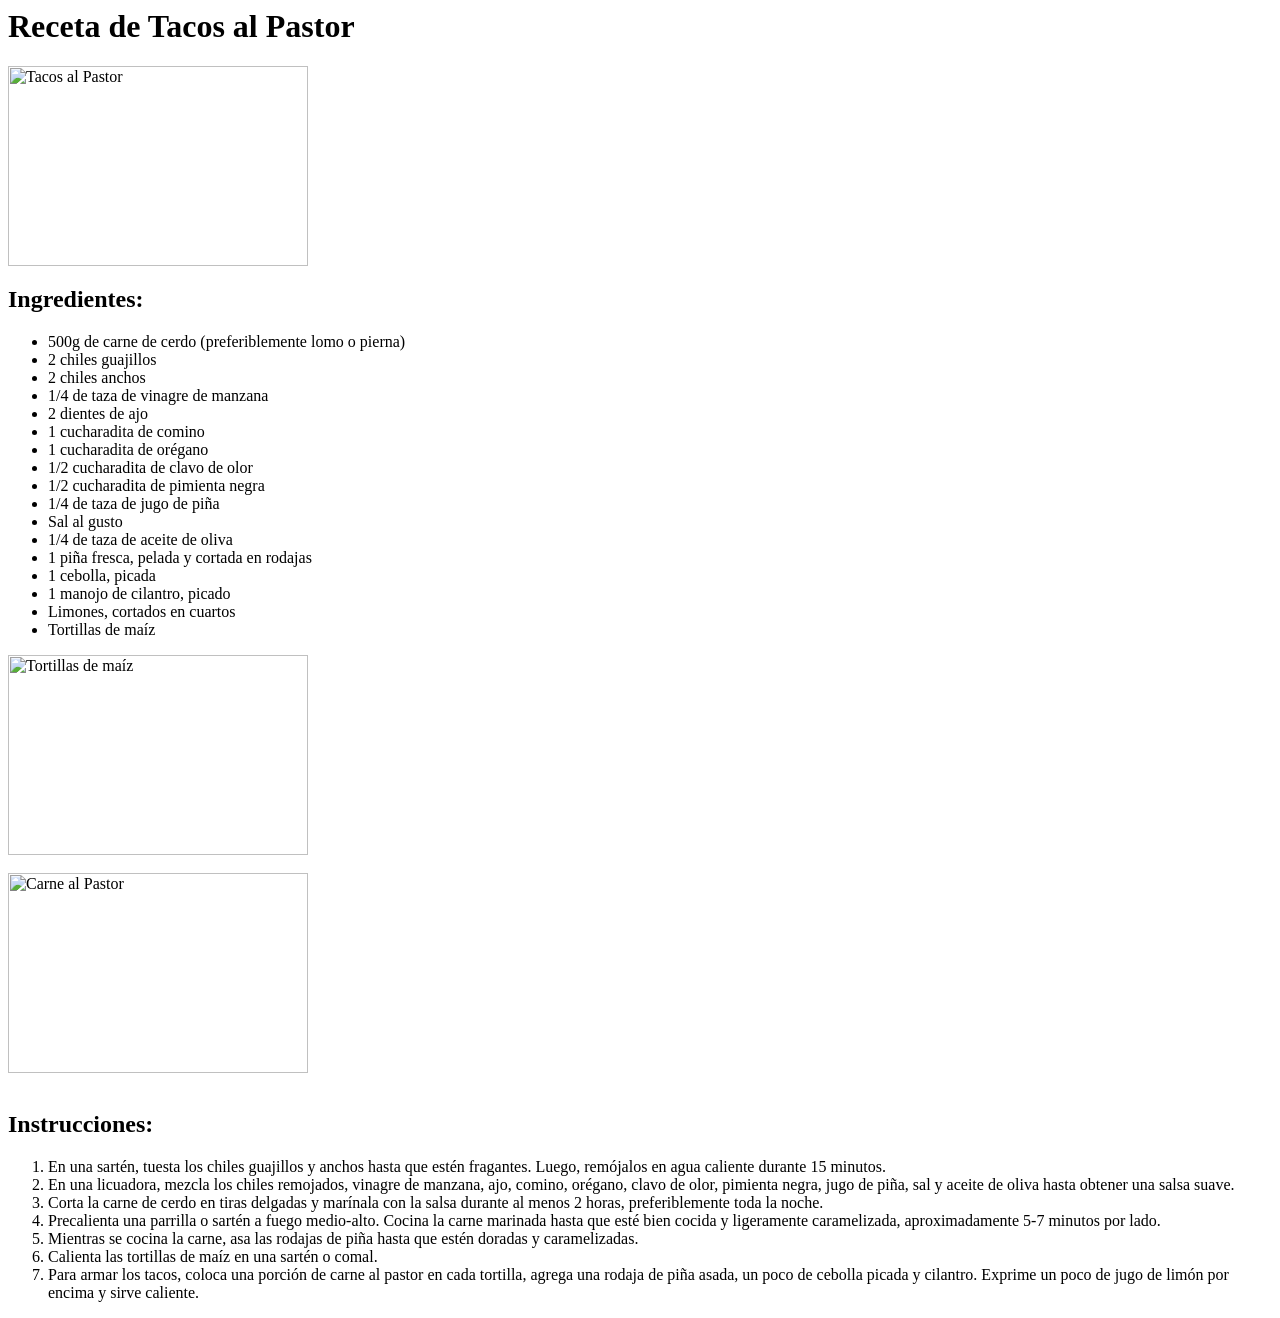
==== index.html @ e4119873 "Agrega estructura base y primera receta" ====
<head>
    <meta charset="UTF-8">
    <meta name="viewport" content="width=device-width, initial-scale=1.0">
    <title>Receta de Tacos al Pastor</title>
    <link rel="stylesheet" href="styles.css">
</head>
<body>
<h1>Receta de Tacos al Pastor</h1>
<img src="https://cdn7.kiwilimon.com/recetaimagen/13996/640x426/6330.jpg.webp " alt="Tacos al Pastor" width="300" height="200">
<br>
<h2>Ingredientes:</h2>
<ul>
    <li>500g de carne de cerdo (preferiblemente lomo o pierna)</li>
    <li>2 chiles guajillos</li>
    <li>2 chiles anchos</li>
    <li>1/4 de taza de vinagre de manzana</li>
    <li>2 dientes de ajo</li>
    <li>1 cucharadita de comino</li>
    <li>1 cucharadita de orégano</li>
    <li>1/2 cucharadita de clavo de olor</li>
    <li>1/2 cucharadita de pimienta negra</li>
    <li>1/4 de taza de jugo de piña</li>
    <li>Sal al gusto</li>
    <li>1/4 de taza de aceite de oliva</li>
    <li>1 piña fresca, pelada y cortada en rodajas</li>
    <li>1 cebolla, picada</li>
    <li>1 manojo de cilantro, picado</li>
    <li>Limones, cortados en cuartos</li>
    <li>Tortillas de maíz</li>
    </ul>
    <img src="https://tortillasnagual.com/wp-content/uploads/2024/06/Las-tortillas-de-maiz-engordan-1024x684.jpg" alt="Tortillas de maíz" width="300" height="200">
    <br>
    <br>
        <img src="https://www.lasalsapremier.mx/wp-content/uploads/2017/06/kilo-de-carne.jpg" alt="Carne al Pastor" width="300" height="200">
    <br>
    <br>
    <h2>Instrucciones:</h2>
    <ol>
        <li>En una sartén, tuesta los chiles guajillos y anchos hasta que estén fragantes. Luego, remójalos en agua caliente durante 15 minutos.</li>
        <li>En una licuadora, mezcla los chiles remojados, vinagre de manzana, ajo, comino, orégano, clavo de olor, pimienta negra, jugo de piña, sal y aceite de oliva hasta obtener una salsa suave.</li>
        <li>Corta la carne de cerdo en tiras delgadas y marínala con la salsa durante al menos 2 horas, preferiblemente toda la noche.</li>
        <li>Precalienta una parrilla o sartén a fuego medio-alto. Cocina la carne marinada hasta que esté bien cocida y ligeramente caramelizada, aproximadamente 5-7 minutos por lado.</li>
        <li>Mientras se cocina la carne, asa las rodajas de piña hasta que estén doradas y caramelizadas.</li>
        <li>Calienta las tortillas de maíz en una sartén o comal.</li>
        <li>Para armar los tacos, coloca una porción de carne al pastor en cada tortilla, agrega una rodaja de piña asada, un poco de cebolla picada y cilantro. Exprime un poco de jugo de limón por encima y sirve caliente.</li>
    </ol>
</body>
</html>
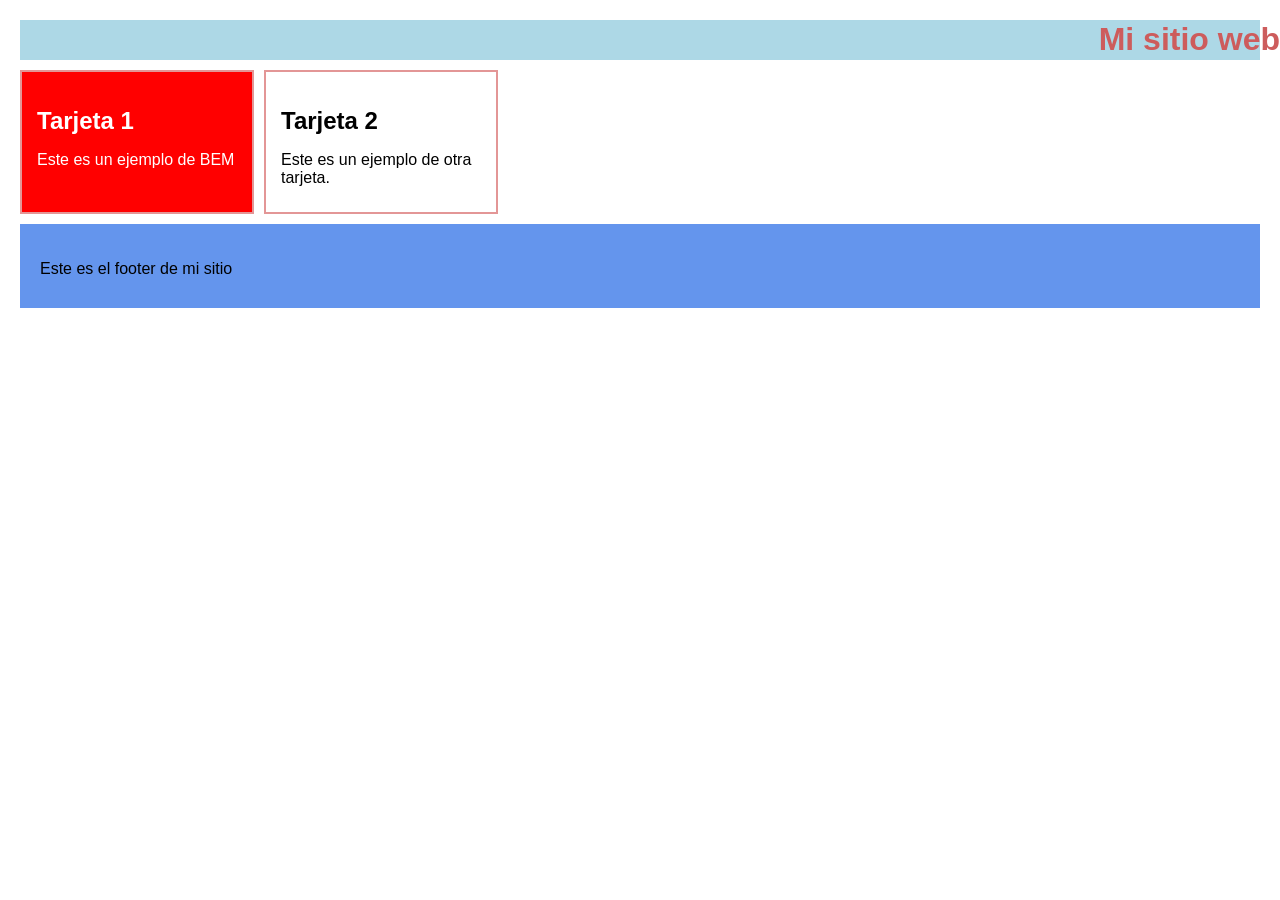
==== commit 6b8aea73: "Se agregan la receta de chilaquiles rojos y rama marcos" ====
--- a/index.html
+++ b/index.html
@@ -1,48 +1,43 @@
-<head>
-    <meta charset="UTF-8">
-    <meta name="viewport" content="width=device-width, initial-scale=1.0">
-    <title>Receta de Tacos al Pastor</title>
-    <link rel="stylesheet" href="styles.css">
-</head>
-<body>
-<h1>Receta de Tacos al Pastor</h1>
-<img src="https://cdn7.kiwilimon.com/recetaimagen/13996/640x426/6330.jpg.webp " alt="Tacos al Pastor" width="300" height="200">
-<br>
-<h2>Ingredientes:</h2>
-<ul>
-    <li>500g de carne de cerdo (preferiblemente lomo o pierna)</li>
-    <li>2 chiles guajillos</li>
-    <li>2 chiles anchos</li>
-    <li>1/4 de taza de vinagre de manzana</li>
-    <li>2 dientes de ajo</li>
-    <li>1 cucharadita de comino</li>
-    <li>1 cucharadita de orégano</li>
-    <li>1/2 cucharadita de clavo de olor</li>
-    <li>1/2 cucharadita de pimienta negra</li>
-    <li>1/4 de taza de jugo de piña</li>
-    <li>Sal al gusto</li>
-    <li>1/4 de taza de aceite de oliva</li>
-    <li>1 piña fresca, pelada y cortada en rodajas</li>
-    <li>1 cebolla, picada</li>
-    <li>1 manojo de cilantro, picado</li>
-    <li>Limones, cortados en cuartos</li>
-    <li>Tortillas de maíz</li>
-    </ul>
-    <img src="https://tortillasnagual.com/wp-content/uploads/2024/06/Las-tortillas-de-maiz-engordan-1024x684.jpg" alt="Tortillas de maíz" width="300" height="200">
-    <br>
-    <br>
-        <img src="https://www.lasalsapremier.mx/wp-content/uploads/2017/06/kilo-de-carne.jpg" alt="Carne al Pastor" width="300" height="200">
-    <br>
-    <br>
-    <h2>Instrucciones:</h2>
-    <ol>
-        <li>En una sartén, tuesta los chiles guajillos y anchos hasta que estén fragantes. Luego, remójalos en agua caliente durante 15 minutos.</li>
-        <li>En una licuadora, mezcla los chiles remojados, vinagre de manzana, ajo, comino, orégano, clavo de olor, pimienta negra, jugo de piña, sal y aceite de oliva hasta obtener una salsa suave.</li>
-        <li>Corta la carne de cerdo en tiras delgadas y marínala con la salsa durante al menos 2 horas, preferiblemente toda la noche.</li>
-        <li>Precalienta una parrilla o sartén a fuego medio-alto. Cocina la carne marinada hasta que esté bien cocida y ligeramente caramelizada, aproximadamente 5-7 minutos por lado.</li>
-        <li>Mientras se cocina la carne, asa las rodajas de piña hasta que estén doradas y caramelizadas.</li>
-        <li>Calienta las tortillas de maíz en una sartén o comal.</li>
-        <li>Para armar los tacos, coloca una porción de carne al pastor en cada tortilla, agrega una rodaja de piña asada, un poco de cebolla picada y cilantro. Exprime un poco de jugo de limón por encima y sirve caliente.</li>
-    </ol>
-</body>
+<!DOCTYPE html>
+<html lang="en">
+
+<head>
+    <meta charset="UTF-8">
+    <meta name="viewport" content="width=device-width, initial-scale=1.0">
+    <title>Practica de CSS</title>
+    <link rel="stylesheet" href="styles.css">
+</head>
+
+<body>
+
+    <!--* Contendor principal (BEM:Block)-->
+    <div class="container">
+        <header> <!--? Bloque-->
+            <h1 class="header_title">Mi sitio web</h1> <!--* Elemento del bloque-->
+        </header>
+
+        <!--* Seccion principal -->
+        <main class="main">
+
+            <!--* Trajeta BEM block -->
+            <section class="card card--highlight"> <!--? Modificador -->
+                <h2 class="card_title">Tarjeta 1</h2>
+                <p class="card_text">Este es un ejemplo de BEM</p>
+            </section>
+
+            <!--* Trajeta 2 -->
+            <section class="card"> <!--? Modificador -->
+                <h2 class="card_title">Tarjeta 2</h2>
+                <p class="card_text">Este es un ejemplo de otra tarjeta.</p>
+            </section>
+
+        </main>
+        <footer class="footer">
+            <p>Este es el footer de mi sitio</p>
+
+        </footer>
+
+    </div>
+</body>
+
 </html>
--- a/styles.css
+++ b/styles.css
@@ -0,0 +1,94 @@
+/*!: Selectores */
+body {
+    margin: 0;
+    /*? Elimina el espacio por defecto*/
+    font-family: Arial, Helvetica, sans-serif;
+}
+
+/** Selector de Clase*/
+.container {
+    padding: 20px;
+    /** Espacio interno*/
+}
+
+/*! Selector por ID (ejemplo, no usado en el HTML) */
+#ejemplo {
+    color: blueviolet;
+}
+
+/** Selector descendente*/
+.header_title {
+    color: indianred;
+}
+
+/*? Aplica para el h1 dentro de header*/
+
+/** Selector multiple*/
+h2,
+p {
+    margin-bottom: 10px;
+}
+
+/*todo: Modelo de Caja*/
+.card {
+    border: solid 2px rgb(227, 150, 150);
+    /*? Borde */
+    padding: 15px;
+    /*? Espacio interno*/
+    margin: 10px 0;
+    /*? Espacio externo */
+    width: 200px;
+    /*? ancho */
+}
+
+/*todo: BEM */
+/*? Bloque: card*/
+/*? Elemento: card_title*/
+/*? Modificador : card--highlight*/
+
+.card_title {
+    front-size: 18px
+}
+
+.card--highlight {
+    background-color: red;
+    color: white;
+}
+
+/*todo: Propiedades */
+/*? Position*/
+.header {
+    position: relative;
+    /*? Posicion relativa*/
+}
+
+.header_title {
+    position: absolute;
+    /*? Posicion absoluta*/
+    top: 0;
+    right: 0;
+}
+
+/*todo: Display */
+.main {
+    display: flex;
+    /*? Coloca los elementos en fila*/
+    gap: 10px;
+    /*? Espacio entre elementos*/
+}
+
+/*todo: GRID */
+.footer {
+    display: grid;
+    /*? Activa el grid*/
+    grid-template-columns: 1fr 1fr;
+    /*? 2 Columnas iguales*/
+    background-color: cornflowerblue;
+    padding: 20px;
+}
+
+/** Extra*/
+header {
+    background-color: lightblue;
+    padding: 20px;
+}
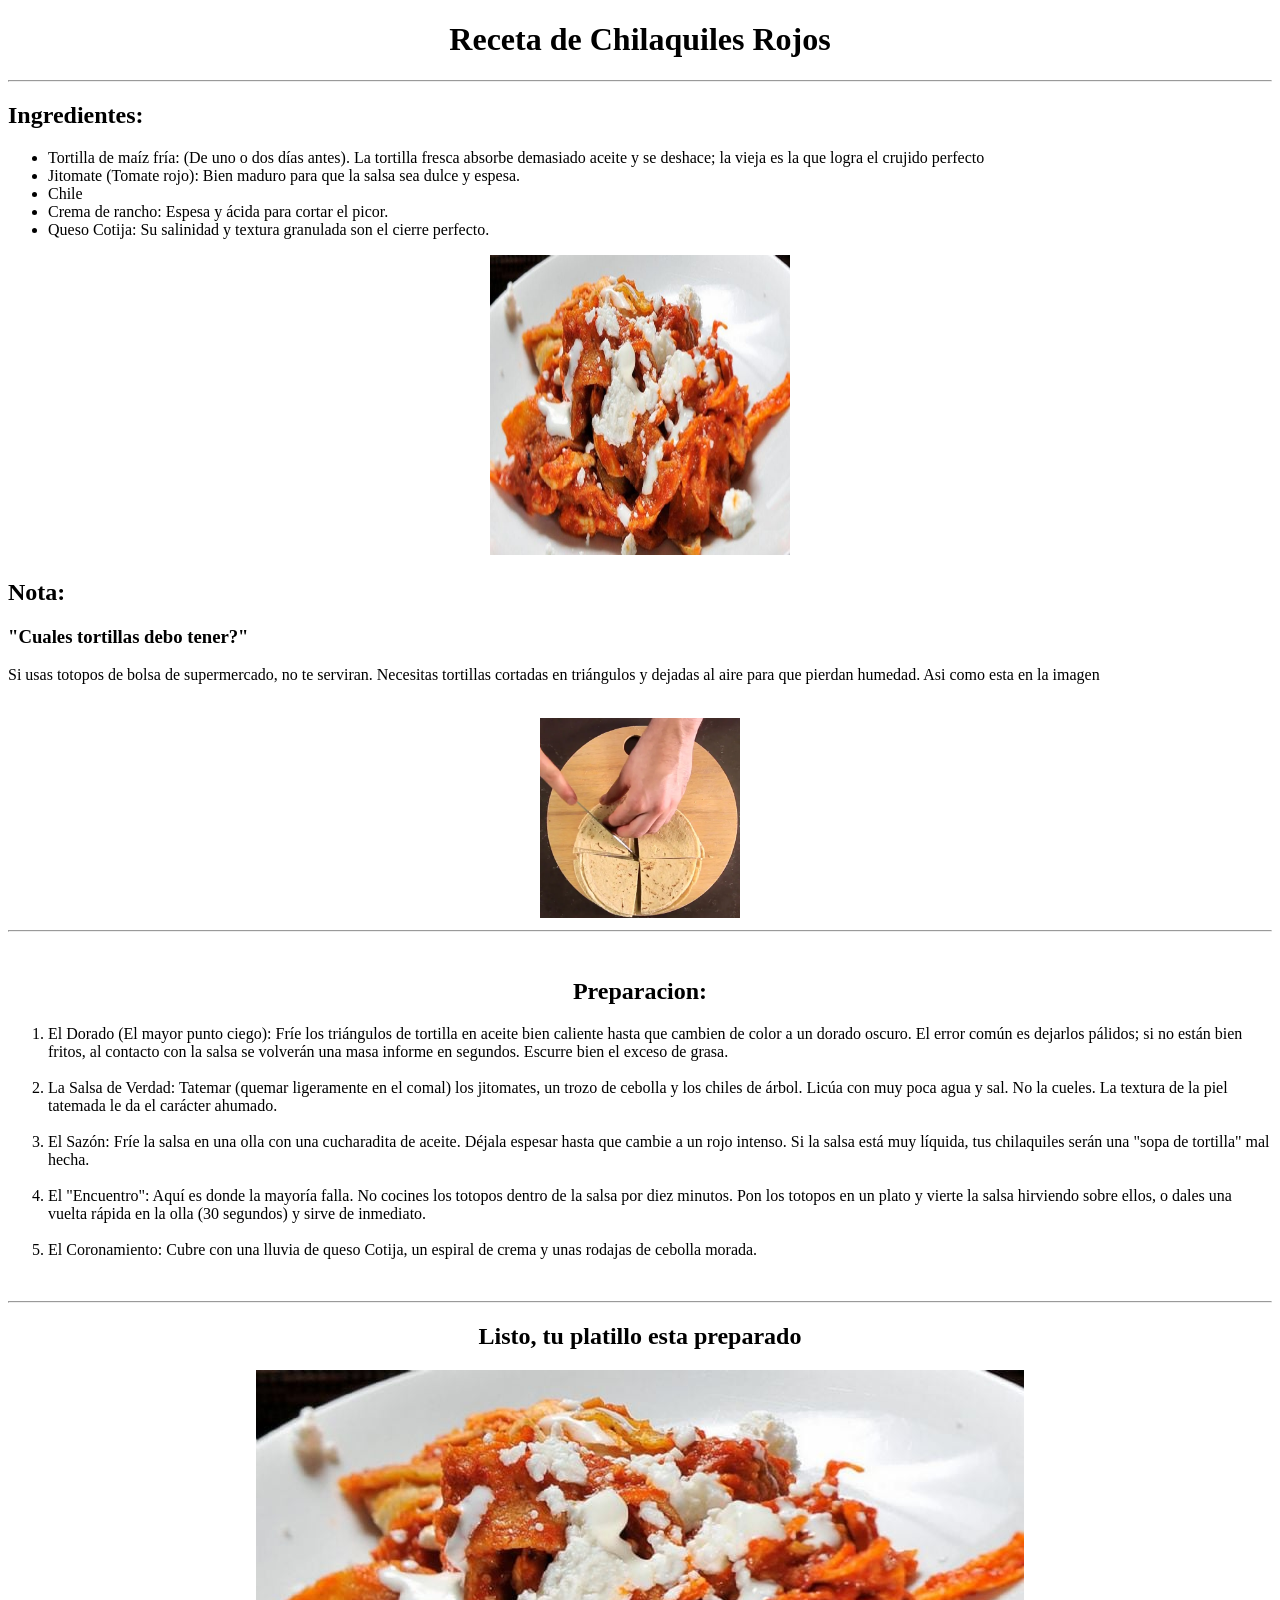
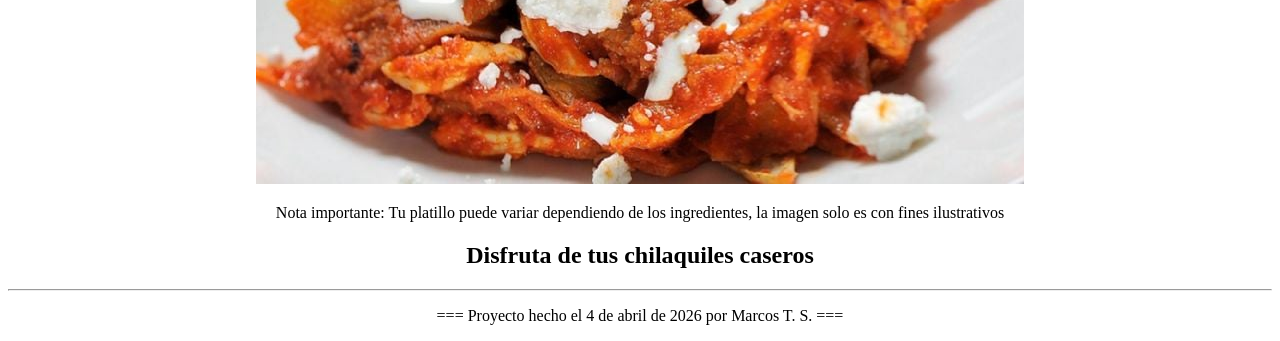
==== commit 87fc356a: "Se agrega receta completa con css e imagenes y rama MARCOS" ====
--- a/index.html
+++ b/index.html
@@ -1,43 +1,114 @@
-<!DOCTYPE html>
-<html lang="en">
-
-<head>
-    <meta charset="UTF-8">
-    <meta name="viewport" content="width=device-width, initial-scale=1.0">
-    <title>Practica de CSS</title>
-    <link rel="stylesheet" href="styles.css">
-</head>
-
-<body>
-
-    <!--* Contendor principal (BEM:Block)-->
-    <div class="container">
-        <header> <!--? Bloque-->
-            <h1 class="header_title">Mi sitio web</h1> <!--* Elemento del bloque-->
-        </header>
-
-        <!--* Seccion principal -->
-        <main class="main">
-
-            <!--* Trajeta BEM block -->
-            <section class="card card--highlight"> <!--? Modificador -->
-                <h2 class="card_title">Tarjeta 1</h2>
-                <p class="card_text">Este es un ejemplo de BEM</p>
-            </section>
-
-            <!--* Trajeta 2 -->
-            <section class="card"> <!--? Modificador -->
-                <h2 class="card_title">Tarjeta 2</h2>
-                <p class="card_text">Este es un ejemplo de otra tarjeta.</p>
-            </section>
-
-        </main>
-        <footer class="footer">
-            <p>Este es el footer de mi sitio</p>
-
-        </footer>
-
-    </div>
-</body>
-
+<!DOCTYPE html>
+<html lang="en">
+
+<head>
+    <meta charset="UTF-8">
+    <meta name="viewport" content="width=device-width, initial-scale=1.0">
+    <title>Receta Chilaquiles</title>
+    <link rel="stylesheet" href="styles.css">
+</head>
+
+<body>
+    <div>
+        <center>
+            <h1>Receta de Chilaquiles Rojos</h1>
+        </center>
+    </div>
+    <hr>
+    <!--*Ingredientes-->
+    <h2>Ingredientes: </h2>
+    <ul>
+        <li>Tortilla de maíz fría: (De uno o dos días antes). La tortilla fresca absorbe demasiado aceite y se deshace;
+            la
+            vieja es la que logra el crujido perfecto </li>
+        <li>Jitomate (Tomate rojo): Bien maduro para que la salsa sea dulce y espesa.</li>
+        <li>Chile</li>
+        <li>Crema de rancho: Espesa y ácida para cortar el picor.</li>
+        <li>Queso Cotija: Su salinidad y textura granulada son el cierre perfecto.</li>
+    </ul>
+    <div>
+        <center>
+            <img src="chilaquiles_rojos.jpeg" alt="Chilaquiles Rojos" width="300" height="300">
+            <br>
+        </center>
+    </div>
+
+    <h2>Nota:</h2>
+    <h3>"Cuales tortillas debo tener?"</h3>
+    <p>Si usas totopos de bolsa de supermercado, no te serviran. Necesitas tortillas cortadas en triángulos y dejadas al
+        aire
+        para que pierdan humedad. Asi como esta en la imagen</p>
+    <br>
+    <dev>
+        <center>
+
+            <img src="tortilla_cortada.webp" alt="Tortilla" width="200" height="200">
+            <hr>
+            <br>
+        </center>
+    </dev>
+    <!--*Preparacion-->
+    <div>
+        <center>
+            <h2>Preparacion:</h2>
+        </center>
+    </div>
+    <ol>
+        <li>El Dorado (El mayor punto ciego):
+            Fríe los triángulos de tortilla en aceite bien caliente hasta que cambien de color a un dorado oscuro. El
+            error
+            común es dejarlos pálidos; si no están bien fritos, al contacto con la salsa se volverán una masa informe en
+            segundos. Escurre bien el exceso de grasa.
+        </li>
+        <br>
+        <li>
+            La Salsa de Verdad:
+            Tatemar (quemar ligeramente en el comal) los jitomates, un trozo de cebolla y los chiles de árbol. Licúa con
+            muy
+            poca agua y sal. No la cueles. La textura de la piel tatemada le da el carácter ahumado.
+        </li>
+        <br>
+        <li>
+            El Sazón:
+            Fríe la salsa en una olla con una cucharadita de aceite. Déjala espesar hasta que cambie a un rojo intenso.
+            Si
+            la salsa está muy líquida, tus chilaquiles serán una "sopa de tortilla" mal hecha.
+        </li>
+        <br>
+        <li>
+            El "Encuentro":
+            Aquí es donde la mayoría falla. No cocines los totopos dentro de la salsa por diez minutos. Pon los totopos
+            en
+            un plato y vierte la salsa hirviendo sobre ellos, o dales una vuelta rápida en la olla (30 segundos) y sirve
+            de
+            inmediato.
+        </li>
+        <br>
+        <li>
+            El Coronamiento:
+            Cubre con una lluvia de queso Cotija, un espiral de crema y unas rodajas de cebolla morada.
+        </li>
+    </ol>
+
+    <br>
+    <!--*Platillo preparado-->
+    <hr>
+    <div>
+        <center>
+            <h2>Listo, tu platillo esta preparado</h2>
+            <img src="chilaquiles_rojos.jpeg" alt="chilaquiles">
+            <p>Nota importante: Tu platillo puede variar dependiendo de los ingredientes, la imagen solo es con fines
+                ilustrativos</p>
+            <h2>Disfruta de tus chilaquiles caseros</h2>
+        </center>
+    </div>
+    <hr>
+    <div>
+        <center>
+            <p>=== Proyecto hecho el 4 de abril de 2026 por Marcos T. S. ===</p>
+        </center>
+    </div>
+
+</body>
+
 </html>
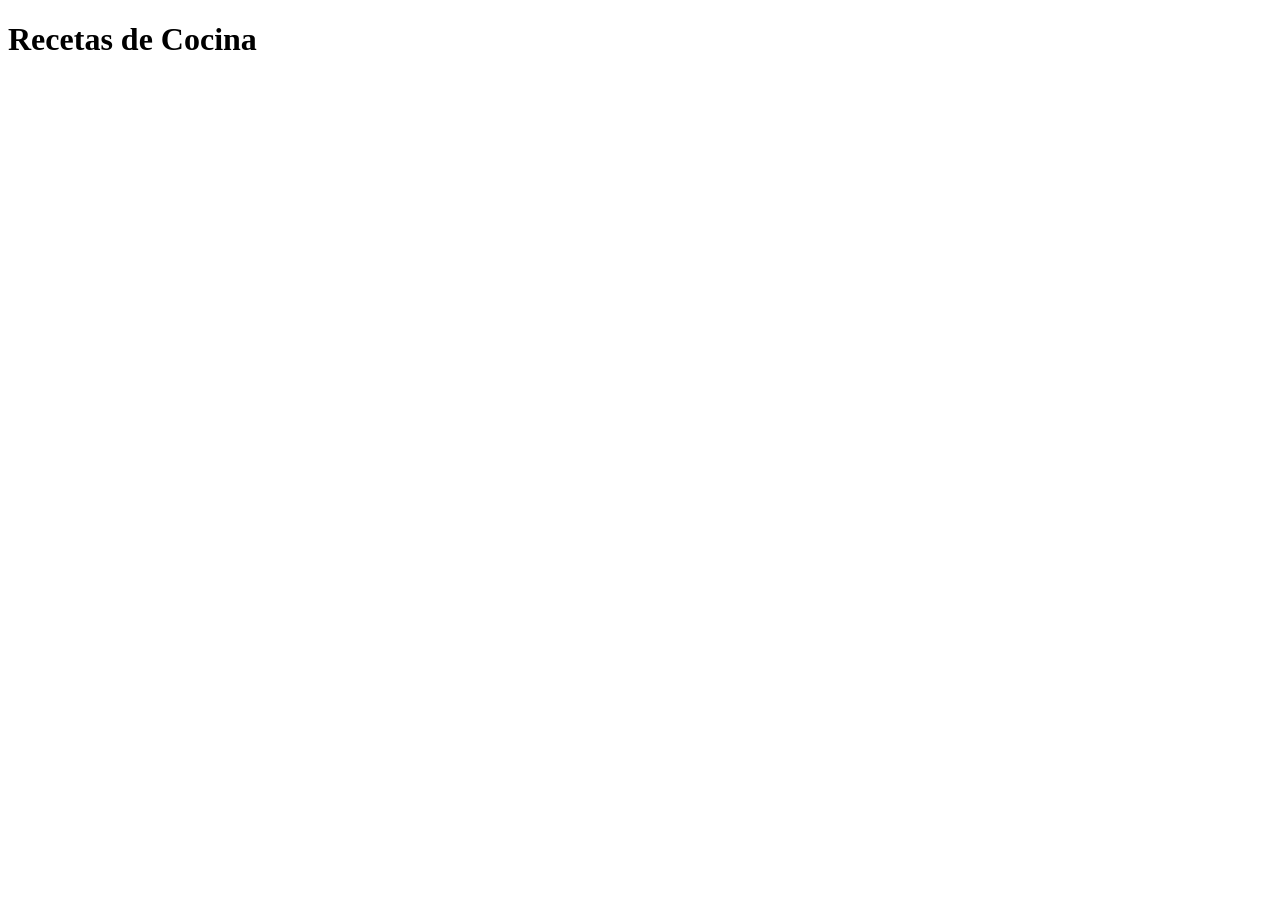
==== commit 3e7514a1: "Reorganiza index y receta a sus carpetas correctas" ====
--- a/index.html
+++ b/index.html
@@ -1,114 +1,12 @@
 <!DOCTYPE html>
-<html lang="en">
-
+<html lang="es">
 <head>
     <meta charset="UTF-8">
     <meta name="viewport" content="width=device-width, initial-scale=1.0">
-    <title>Receta Chilaquiles</title>
+    <title>Recetas de Cocina</title>
     <link rel="stylesheet" href="styles.css">
 </head>
-
 <body>
-    <div>
-        <center>
-            <h1>Receta de Chilaquiles Rojos</h1>
-        </center>
-    </div>
-    <hr>
-    <!--*Ingredientes-->
-    <h2>Ingredientes: </h2>
-    <ul>
-        <li>Tortilla de maíz fría: (De uno o dos días antes). La tortilla fresca absorbe demasiado aceite y se deshace;
-            la
-            vieja es la que logra el crujido perfecto </li>
-        <li>Jitomate (Tomate rojo): Bien maduro para que la salsa sea dulce y espesa.</li>
-        <li>Chile</li>
-        <li>Crema de rancho: Espesa y ácida para cortar el picor.</li>
-        <li>Queso Cotija: Su salinidad y textura granulada son el cierre perfecto.</li>
-    </ul>
-    <div>
-        <center>
-            <img src="chilaquiles_rojos.jpeg" alt="Chilaquiles Rojos" width="300" height="300">
-            <br>
-        </center>
-    </div>
-
-    <h2>Nota:</h2>
-    <h3>"Cuales tortillas debo tener?"</h3>
-    <p>Si usas totopos de bolsa de supermercado, no te serviran. Necesitas tortillas cortadas en triángulos y dejadas al
-        aire
-        para que pierdan humedad. Asi como esta en la imagen</p>
-    <br>
-    <dev>
-        <center>
-
-            <img src="tortilla_cortada.webp" alt="Tortilla" width="200" height="200">
-            <hr>
-            <br>
-        </center>
-    </dev>
-    <!--*Preparacion-->
-    <div>
-        <center>
-            <h2>Preparacion:</h2>
-        </center>
-    </div>
-    <ol>
-        <li>El Dorado (El mayor punto ciego):
-            Fríe los triángulos de tortilla en aceite bien caliente hasta que cambien de color a un dorado oscuro. El
-            error
-            común es dejarlos pálidos; si no están bien fritos, al contacto con la salsa se volverán una masa informe en
-            segundos. Escurre bien el exceso de grasa.
-        </li>
-        <br>
-        <li>
-            La Salsa de Verdad:
-            Tatemar (quemar ligeramente en el comal) los jitomates, un trozo de cebolla y los chiles de árbol. Licúa con
-            muy
-            poca agua y sal. No la cueles. La textura de la piel tatemada le da el carácter ahumado.
-        </li>
-        <br>
-        <li>
-            El Sazón:
-            Fríe la salsa en una olla con una cucharadita de aceite. Déjala espesar hasta que cambie a un rojo intenso.
-            Si
-            la salsa está muy líquida, tus chilaquiles serán una "sopa de tortilla" mal hecha.
-        </li>
-        <br>
-        <li>
-            El "Encuentro":
-            Aquí es donde la mayoría falla. No cocines los totopos dentro de la salsa por diez minutos. Pon los totopos
-            en
-            un plato y vierte la salsa hirviendo sobre ellos, o dales una vuelta rápida en la olla (30 segundos) y sirve
-            de
-            inmediato.
-        </li>
-        <br>
-        <li>
-            El Coronamiento:
-            Cubre con una lluvia de queso Cotija, un espiral de crema y unas rodajas de cebolla morada.
-        </li>
-    </ol>
-
-    <br>
-    <!--*Platillo preparado-->
-    <hr>
-    <div>
-        <center>
-            <h2>Listo, tu platillo esta preparado</h2>
-            <img src="chilaquiles_rojos.jpeg" alt="chilaquiles">
-            <p>Nota importante: Tu platillo puede variar dependiendo de los ingredientes, la imagen solo es con fines
-                ilustrativos</p>
-            <h2>Disfruta de tus chilaquiles caseros</h2>
-        </center>
-    </div>
-    <hr>
-    <div>
-        <center>
-            <p>=== Proyecto hecho el 4 de abril de 2026 por Marcos T. S. ===</p>
-        </center>
-    </div>
-
-</body>
-
+<h1>Recetas de Cocina</h1>
+<ul>
 </html>
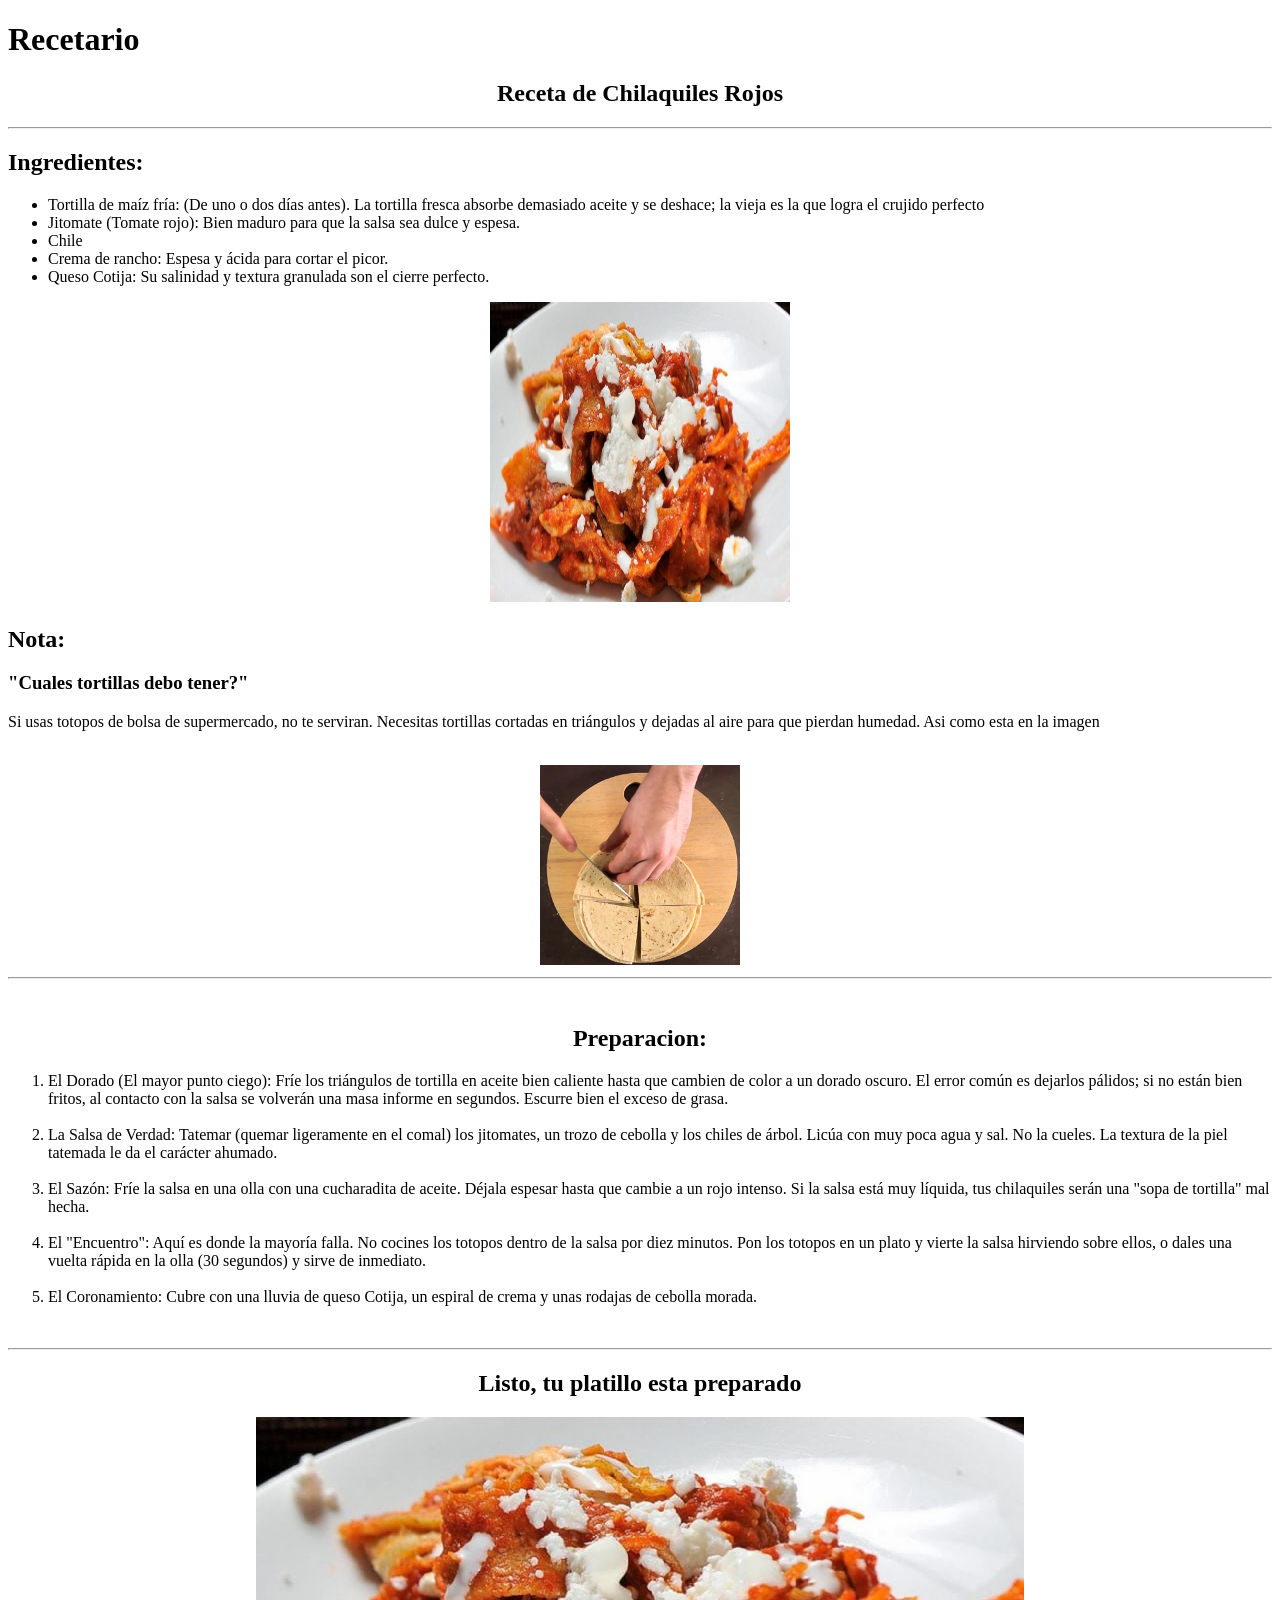
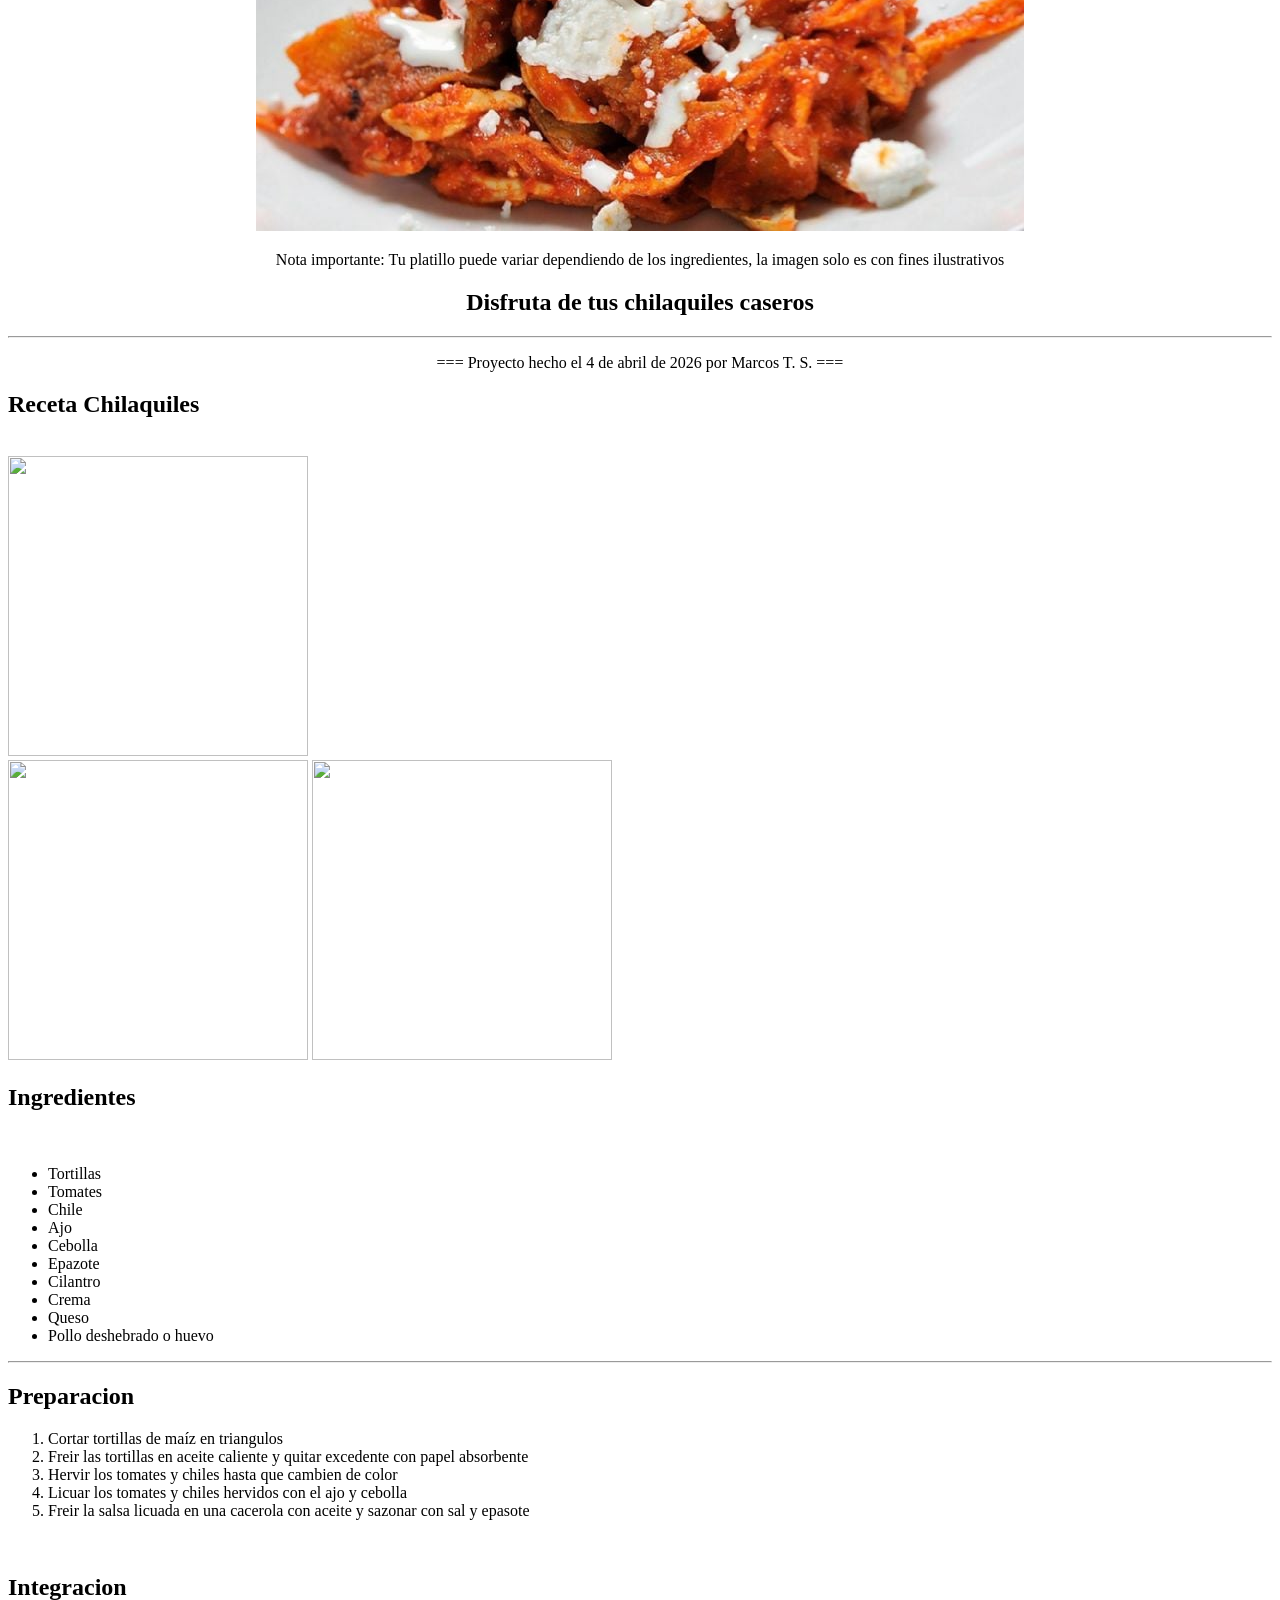
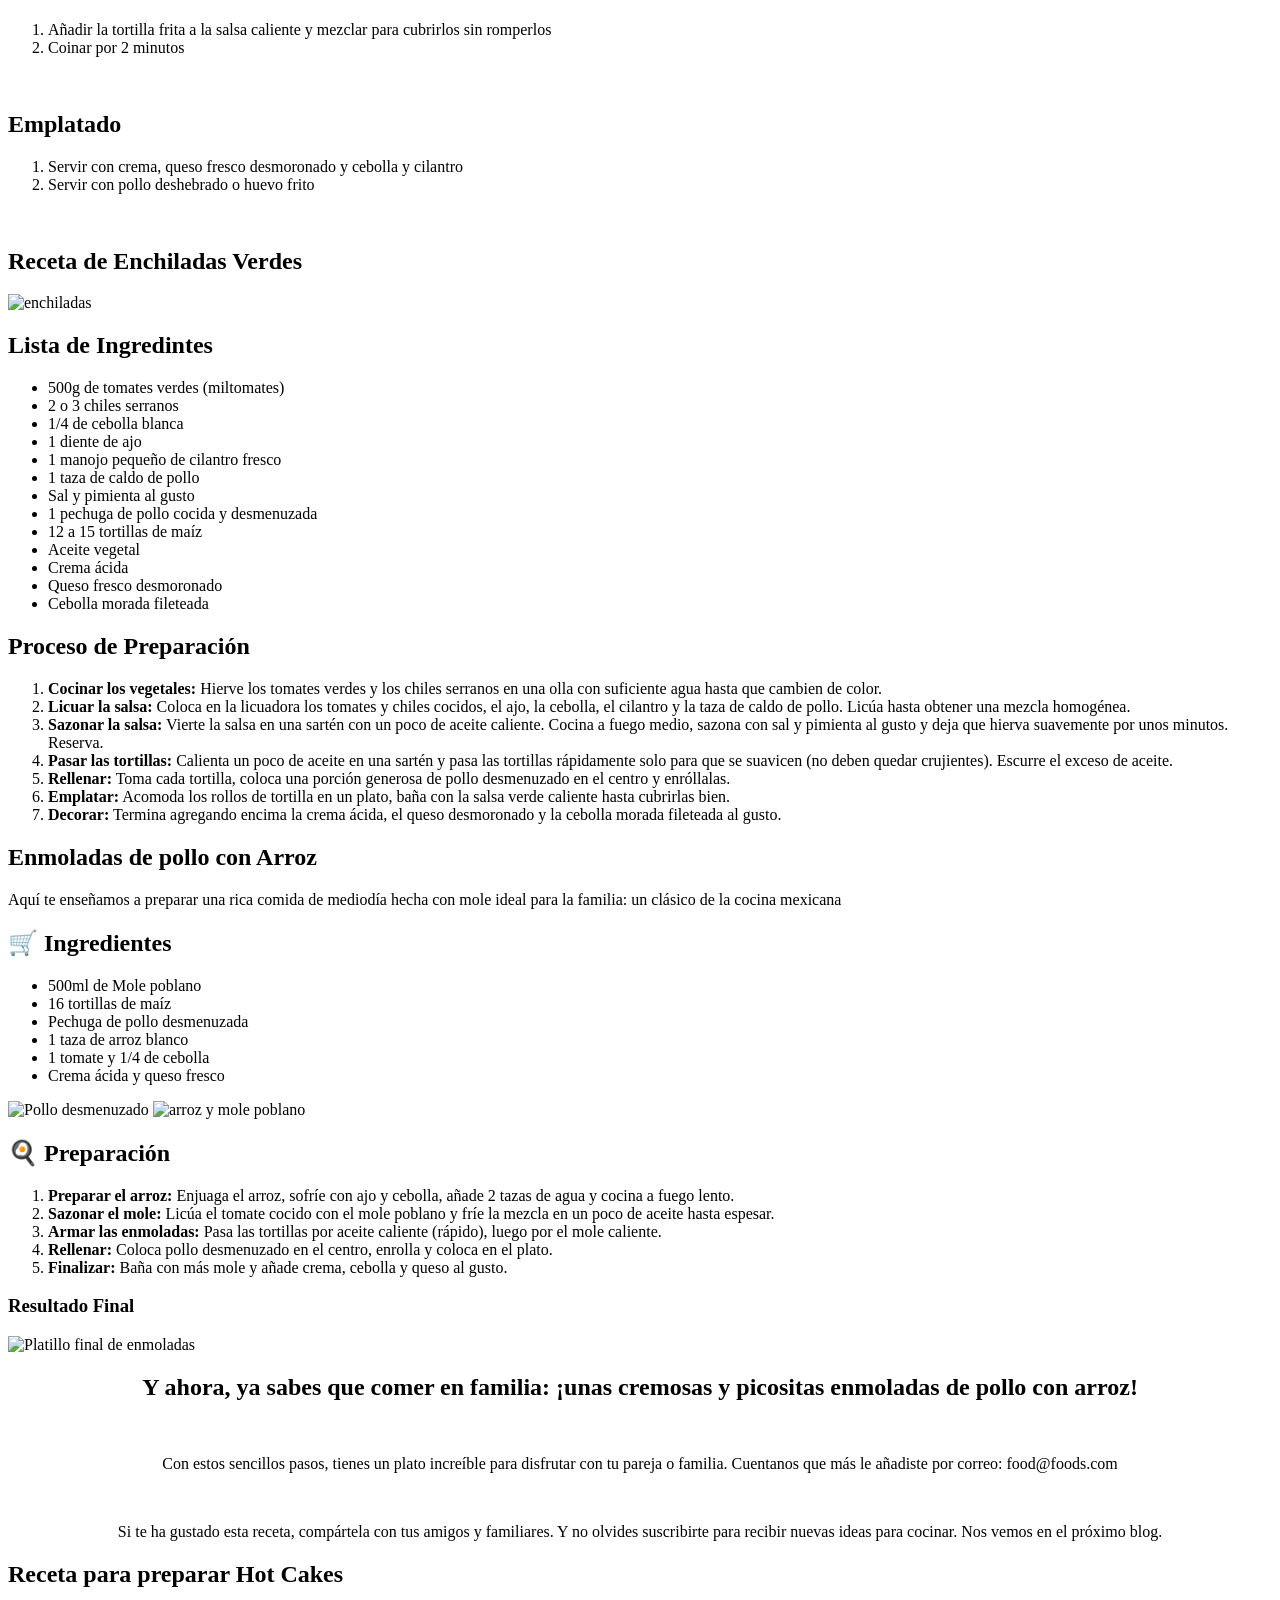
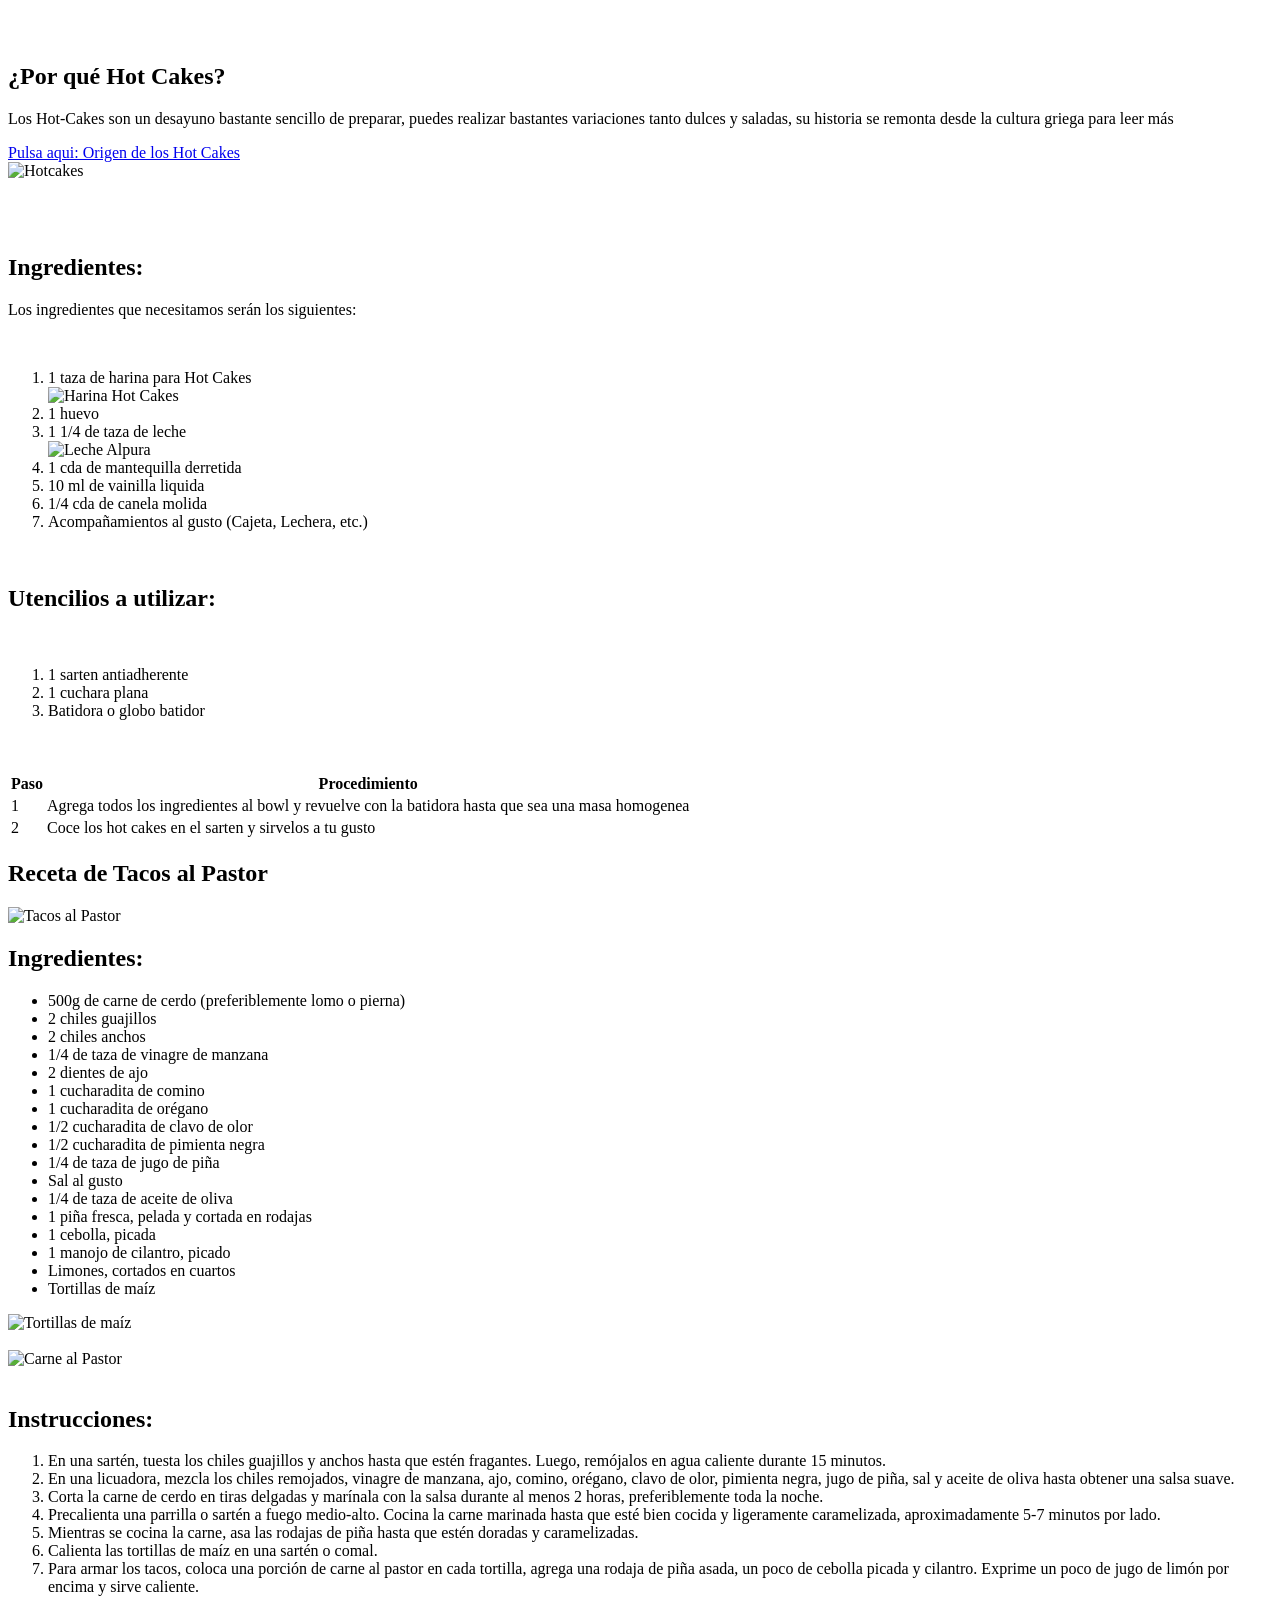
==== commit 3bb38489: "Agrega todas las recetas al proyecto" ====
--- a/index.html
+++ b/index.html
@@ -7,6 +7,351 @@
     <link rel="stylesheet" href="styles.css">
 </head>
 <body>
-<h1>Recetas de Cocina</h1>
+    <h1>Recetario</h1>
+    <div>
+        <center>
+            <h2>Receta de Chilaquiles Rojos</h2>
+        </center>
+    </div>
+    <hr>
+    <!--*Ingredientes-->
+    <h2>Ingredientes: </h2>
+    <ul>
+        <li>Tortilla de maíz fría: (De uno o dos días antes). La tortilla fresca absorbe demasiado aceite y se deshace;
+            la
+            vieja es la que logra el crujido perfecto </li>
+        <li>Jitomate (Tomate rojo): Bien maduro para que la salsa sea dulce y espesa.</li>
+        <li>Chile</li>
+        <li>Crema de rancho: Espesa y ácida para cortar el picor.</li>
+        <li>Queso Cotija: Su salinidad y textura granulada son el cierre perfecto.</li>
+    </ul>
+    <div>
+        <center>
+            <img src="chilaquiles_rojos.jpeg" alt="Chilaquiles Rojos" width="300" height="300">
+            <br>
+        </center>
+    </div>
+
+    <h2>Nota:</h2>
+    <h3>"Cuales tortillas debo tener?"</h3>
+    <p>Si usas totopos de bolsa de supermercado, no te serviran. Necesitas tortillas cortadas en triángulos y dejadas al
+        aire
+        para que pierdan humedad. Asi como esta en la imagen</p>
+    <br>
+    <dev>
+        <center>
+
+            <img src="tortilla_cortada.webp" alt="Tortilla" width="200" height="200">
+            <hr>
+            <br>
+        </center>
+    </dev>
+    <!--*Preparacion-->
+    <div>
+        <center>
+            <h2>Preparacion:</h2>
+        </center>
+    </div>
+    <ol>
+        <li>El Dorado (El mayor punto ciego):
+            Fríe los triángulos de tortilla en aceite bien caliente hasta que cambien de color a un dorado oscuro. El
+            error
+            común es dejarlos pálidos; si no están bien fritos, al contacto con la salsa se volverán una masa informe en
+            segundos. Escurre bien el exceso de grasa.
+        </li>
+        <br>
+        <li>
+            La Salsa de Verdad:
+            Tatemar (quemar ligeramente en el comal) los jitomates, un trozo de cebolla y los chiles de árbol. Licúa con
+            muy
+            poca agua y sal. No la cueles. La textura de la piel tatemada le da el carácter ahumado.
+        </li>
+        <br>
+        <li>
+            El Sazón:
+            Fríe la salsa en una olla con una cucharadita de aceite. Déjala espesar hasta que cambie a un rojo intenso.
+            Si
+            la salsa está muy líquida, tus chilaquiles serán una "sopa de tortilla" mal hecha.
+        </li>
+        <br>
+        <li>
+            El "Encuentro":
+            Aquí es donde la mayoría falla. No cocines los totopos dentro de la salsa por diez minutos. Pon los totopos
+            en
+            un plato y vierte la salsa hirviendo sobre ellos, o dales una vuelta rápida en la olla (30 segundos) y sirve
+            de
+            inmediato.
+        </li>
+        <br>
+        <li>
+            El Coronamiento:
+            Cubre con una lluvia de queso Cotija, un espiral de crema y unas rodajas de cebolla morada.
+        </li>
+    </ol>
+
+    <br>
+    <!--*Platillo preparado-->
+    <hr>
+    <div>
+        <center>
+            <h2>Listo, tu platillo esta preparado</h2>
+            <img src="chilaquiles_rojos.jpeg" alt="chilaquiles">
+            <p>Nota importante: Tu platillo puede variar dependiendo de los ingredientes, la imagen solo es con fines
+                ilustrativos</p>
+            <h2>Disfruta de tus chilaquiles caseros</h2>
+        </center>
+    </div>
+    <hr>
+    <div>
+        <center>
+            <p>=== Proyecto hecho el 4 de abril de 2026 por Marcos T. S. ===</p>
+        </center>
+    </div>
+
+    <h2 class="header_title">Receta Chilaquiles</h2>    
+    <br>
+    <img src="https://www.cocinavital.mx/wp-content/uploads/2017/09/chilaquilesOK.jpg" alt="" width="300" height="300" class="centrada">
+      </header>
+    <br>
+    <main>
+        <img src="https://encrypted-tbn0.gstatic.com/images?q=tbn:ANd9GcTaBjZbi91dl2RSeVtv8R8VCNU1OWjAq2Rb2Q&s" alt="" width="300" height="300" class="right"> 
+    <img src="https://www.65ymas.com/uploads/s1/21/73/80/cebolla-y-ajo.jpeg" alt="" width="300" height="300" class="right">
+        <h2 class="card_title">Ingredientes</h2>
+    <br>
+    <ul>
+        <li>Tortillas</li>
+        <li>Tomates</li>
+        <li>Chile</li>
+        <li>Ajo</li>
+        <li>Cebolla</li>
+        <li>Epazote</li>
+        <li>Cilantro</li>
+        <li>Crema</li>
+        <li>Queso</li>
+        <li>Pollo deshebrado o huevo</li>
+    </ul>
+    
+    <hr>
+    <h2 class="card_title">Preparacion</h2>
+    <ol>
+        <li>Cortar tortillas de maíz en triangulos</li>
+        <li>Freir las tortillas en aceite caliente y quitar excedente con papel absorbente</li>
+        <li>Hervir los tomates y chiles hasta que cambien de color</li>
+        <li>Licuar los tomates y chiles hervidos con el ajo y cebolla</li>
+        <li>Freir la salsa licuada en una cacerola con aceite y sazonar con sal y epasote</li>
+    </ol>
+    <br>
+    <h2 class="card_title">Integracion</h2>
+    <ol>
+        <li>Añadir la tortilla frita a la salsa caliente y mezclar para cubrirlos sin romperlos</li>
+        <li>Coinar por 2 minutos</li>
+    </ol>
+    <br>
+    <h2 class="card_title">Emplatado</h2>
+    <ol>
+        <li>Servir con crema, queso fresco desmoronado y cebolla y cilantro</li>
+        <li>Servir con pollo deshebrado o huevo frito</li>
+    </ol>
+    <br>
+
+    </main>
+    
+    </div>
+
+    <header class="header">
+        <h2 class="header_title">Receta de Enchiladas Verdes</h2>
+    </header>
+    <div class="contenedor_img">
+        <img class="img" src="https://blog.amigofoods.com/wp-content/uploads/2020/12/enchiladas-verdes-1024x683.jpg" alt="enchiladas">
+    </div>
+    <div class="card">
+        <h2 class="card_title">Lista de Ingredintes</h2>
+        <ul>
+            <li>500g de tomates verdes (miltomates)</li>
+            <li>2 o 3 chiles serranos</li>
+            <li>1/4 de cebolla blanca</li>
+            <li>1 diente de ajo</li>
+            <li>1 manojo pequeño de cilantro fresco</li>
+            <li>1 taza de caldo de pollo</li>
+            <li>Sal y pimienta al gusto</li>
+            <li>1 pechuga de pollo cocida y desmenuzada</li>
+            <li>12 a 15 tortillas de maíz</li>
+            <li>Aceite vegetal</li>
+            <li>Crema ácida</li>
+            <li>Queso fresco desmoronado</li>
+            <li>Cebolla morada fileteada</li>
+        </ul>
+    </div>
+
+    <div class="card">
+        <h2 class="card_title">Proceso de Preparación</h2>
+        <ol>
+            <li><strong>Cocinar los vegetales:</strong> Hierve los tomates verdes y los chiles serranos en una olla con suficiente agua hasta que cambien de color.</li>
+            <li><strong>Licuar la salsa:</strong> Coloca en la licuadora los tomates y chiles cocidos, el ajo, la cebolla, el cilantro y la taza de caldo de pollo. Licúa hasta obtener una mezcla homogénea.</li>
+            <li><strong>Sazonar la salsa:</strong> Vierte la salsa en una sartén con un poco de aceite caliente. Cocina a fuego medio, sazona con sal y pimienta al gusto y deja que hierva suavemente por unos minutos. Reserva.</li>
+            <li><strong>Pasar las tortillas:</strong> Calienta un poco de aceite en una sartén y pasa las tortillas rápidamente solo para que se suavicen (no deben quedar crujientes). Escurre el exceso de aceite.</li>
+            <li><strong>Rellenar:</strong> Toma cada tortilla, coloca una porción generosa de pollo desmenuzado en el centro y enróllalas.</li>
+            <li><strong>Emplatar:</strong> Acomoda los rollos de tortilla en un plato, baña con la salsa verde caliente hasta cubrirlas bien.</li>
+            <li><strong>Decorar:</strong> Termina agregando encima la crema ácida, el queso desmoronado y la cebolla morada fileteada al gusto.</li>
+        </ol>
+    </div>
+
+        <header class="hero-header">
+        <div class="overlay">
+            <h2>Enmoladas de pollo con Arroz</h2>
+            <p>Aquí te enseñamos a preparar una rica comida de mediodía hecha con mole ideal para la familia: un clásico de la cocina mexicana</p>
+        </div>
+    </header>
+
+    <main class="recipe-container">
+        <div class="grid-layout">
+            <!-- Ingredientes -->
+            <section class="card ingredients-section">
+                <h2><span class="icon">🛒</span> Ingredientes</h2>
+                <ul class="styled-list">
+                    <li>500ml de Mole poblano</li>
+                    <li>16 tortillas de maíz</li>
+                    <li>Pechuga de pollo desmenuzada</li>
+                    <li>1 taza de arroz blanco</li>
+                    <li>1 tomate y 1/4 de cebolla</li>
+                    <li>Crema ácida y queso fresco</li>
+                </ul>
+                <div class="ingredient-imgs">
+                    <img src="https://thumbs.dreamstime.com/b/pechuga-de-pollo-desmenuzada-textura-jugosa-prote%C3%ADna-cocida-comida-saludable-plato-blanco-vista-superior-color-natural-generado-416415789.jpg" alt="Pollo desmenuzado">
+                    <img src="https://storage.googleapis.com/ghdz-bucket-donamaria-site-prd/recetas/2024-07-18/199_pollo-con-arroz-y-mole.webp" alt="arroz y mole poblano">
+            </center>
+                </div>
+            </section>
+
+            <!-- Procedimiento -->
+            <section class="card procedure-section">
+                <h2><span class="icon">🍳</span> Preparación</h2>
+                <ol class="steps-list">
+                    <li><strong>Preparar el arroz:</strong> Enjuaga el arroz, sofríe con ajo y cebolla, añade 2 tazas de agua y cocina a fuego lento.</li>
+                    <li><strong>Sazonar el mole:</strong> Licúa el tomate cocido con el mole poblano y fríe la mezcla en un poco de aceite hasta espesar.</li>
+                    <li><strong>Armar las enmoladas:</strong> Pasa las tortillas por aceite caliente (rápido), luego por el mole caliente.</li>
+                    <li><strong>Rellenar:</strong> Coloca pollo desmenuzado en el centro, enrolla y coloca en el plato.</li>
+                    <li><strong>Finalizar:</strong> Baña con más mole y añade crema, cebolla y queso al gusto.</li>
+                </ol>
+            </section>
+        </div>
+
+        <!-- Galería del platillo final -->
+        <section class="final-showcase">
+            <h3>Resultado Final</h3>
+            <img src="https://deliciasdelsureste.com/blog/app/web/upload/source/10_e91dd21507a4ec619f928bef3d0f94d8.jpeg" alt="Platillo final de enmoladas" class="main-dish-img">
+        </section>
+    </main>
+
+    <footer class="recipe-footer">
+        <center>
+            <h2>Y ahora, ya sabes que comer en familia: ¡unas cremosas y picositas enmoladas de pollo con arroz!</h2>
+            <br>
+            <p>Con estos sencillos pasos, tienes un plato increíble para disfrutar con tu pareja o familia. Cuentanos que más le añadiste por correo: food@foods.com</p>
+            <br>
+            <p>Si te ha gustado esta receta, compártela con tus amigos y familiares. Y no olvides suscribirte para recibir nuevas ideas para cocinar. Nos vemos en el próximo blog.</p>
+        </center>
+    </footer>
+
+    <div class="container"> <!--CONTENEDOR PRINCIPAL-->            <!--?PRIMER CLASS-->
+    <header>                                                        <!--Bloque-->
+        <h2 class="header_title">Receta para preparar Hot Cakes</h2> <!--?SEGUNDA CLASS-->
+    </header>
+        <br>
+    <br>
+    <h2 class="header2_title">¿Por qué Hot Cakes?</h2>              <!--?TERCERA CLASS-->
+    <main class="main">                                                          <!--Inicia mi cuerpo principal-->
+    <section class="card card--highligth">
+    <p class="card_text">Los Hot-Cakes son un desayuno bastante sencillo de preparar, puedes realizar bastantes variaciones tanto dulces y saladas, su historia se remonta desde la cultura griega para leer más</p>
+    <a href="https://gourmetdemexico.com.mx/gastronomia-mexicana/origen-hot-cakes/" target="_blank">Pulsa aqui: Origen de los Hot Cakes</a>
+    <br>
+    <img src="https://encrypted-tbn0.gstatic.com/images?q=tbn:ANd9GcTRc9dYTV4fxO4QvnuvYhRGMa8PsQWmQunqwQ&s" alt="Hotcakes" width="350" height="250">
+    </section>
+    <br>
+    <br>
+    <br>
+    <section class="card">
+    <h2 class="header2_title">Ingredientes:</h2>
+    <p>Los ingredientes que necesitamos serán los siguientes:</p>
+    <br>
+    <ol>
+      <li>1 taza de harina para Hot Cakes</li>
+      <img src="https://i5.walmartimages.com.mx/mg/gm/3pp/asr/c9fb48d7-d149-4fcc-9da9-5110d20944f2.8636f9fd826f9f3d337d60f8988f9ce8.jpeg?odnHeight=612&odnWidth=612&odnBg=FFFFFF" alt="Harina Hot Cakes" width="100" height="100">
+      <li>1 huevo</li>
+      <li>1 1/4 de taza de leche</li>
+      <img src="https://encrypted-tbn0.gstatic.com/images?q=tbn:ANd9GcTJf9AUFXjckrgUV_Fe2ieB7hwACevWARSB0w&s" alt="Leche Alpura" width="100" height="100">
+      <li> 1 cda de mantequilla derretida</li>
+      <li>10 ml de vainilla liquida</li>  
+      <li>1/4 cda de canela molida</li>
+      <li>Acompañamientos al gusto (Cajeta, Lechera, etc.)</li>
+    </ol>
+    </section>
+    <br>
+    <section class="card2">
+    <h2 class="header2_title">Utencilios a utilizar:</h2>
+    <br>
+    <ol>
+        <li>1 sarten antiadherente</li>
+        <li>1 cuchara plana</li>
+        <li>Batidora o globo batidor</li>
+    </ol>
+    <br>
+    <br>
+    <table>
+        <tr>
+            <th>Paso</th>
+            <th>Procedimiento </th>
+        </tr>
+        <tr>
+            <td>1</td>
+            <td>Agrega todos los ingredientes al bowl y revuelve con la batidora hasta que sea una masa homogenea</td>
+        </tr>
+        <tr>
+            <td>2</td>
+            <td>Coce los hot cakes en el sarten y sirvelos a tu gusto</td>
+        </tr>
+    </table>
+    </section>
+    </main>
+</div>
+
+    <h2>Receta de Tacos al Pastor</h2>
+<img src="https://cdn7.kiwilimon.com/recetaimagen/13996/640x426/6330.jpg.webp " alt="Tacos al Pastor" width="300" height="200">
+<br>
+<h2>Ingredientes:</h2>
 <ul>
+    <li>500g de carne de cerdo (preferiblemente lomo o pierna)</li>
+    <li>2 chiles guajillos</li>
+    <li>2 chiles anchos</li>
+    <li>1/4 de taza de vinagre de manzana</li>
+    <li>2 dientes de ajo</li>
+    <li>1 cucharadita de comino</li>
+    <li>1 cucharadita de orégano</li>
+    <li>1/2 cucharadita de clavo de olor</li>
+    <li>1/2 cucharadita de pimienta negra</li>
+    <li>1/4 de taza de jugo de piña</li>
+    <li>Sal al gusto</li>
+    <li>1/4 de taza de aceite de oliva</li>
+    <li>1 piña fresca, pelada y cortada en rodajas</li>
+    <li>1 cebolla, picada</li>
+    <li>1 manojo de cilantro, picado</li>
+    <li>Limones, cortados en cuartos</li>
+    <li>Tortillas de maíz</li>
+    </ul>
+    <img src="https://tortillasnagual.com/wp-content/uploads/2024/06/Las-tortillas-de-maiz-engordan-1024x684.jpg" alt="Tortillas de maíz" width="300" height="200">
+    <br>
+    <br>
+        <img src="https://www.lasalsapremier.mx/wp-content/uploads/2017/06/kilo-de-carne.jpg" alt="Carne al Pastor" width="300" height="200">
+    <br>
+    <br>
+    <h2>Instrucciones:</h2>
+    <ol>
+        <li>En una sartén, tuesta los chiles guajillos y anchos hasta que estén fragantes. Luego, remójalos en agua caliente durante 15 minutos.</li>
+        <li>En una licuadora, mezcla los chiles remojados, vinagre de manzana, ajo, comino, orégano, clavo de olor, pimienta negra, jugo de piña, sal y aceite de oliva hasta obtener una salsa suave.</li>
+        <li>Corta la carne de cerdo en tiras delgadas y marínala con la salsa durante al menos 2 horas, preferiblemente toda la noche.</li>
+        <li>Precalienta una parrilla o sartén a fuego medio-alto. Cocina la carne marinada hasta que esté bien cocida y ligeramente caramelizada, aproximadamente 5-7 minutos por lado.</li>
+        <li>Mientras se cocina la carne, asa las rodajas de piña hasta que estén doradas y caramelizadas.</li>
+        <li>Calienta las tortillas de maíz en una sartén o comal.</li>
+        <li>Para armar los tacos, coloca una porción de carne al pastor en cada tortilla, agrega una rodaja de piña asada, un poco de cebolla picada y cilantro. Exprime un poco de jugo de limón por encima y sirve caliente.</li>
+    </ol>
 </html>
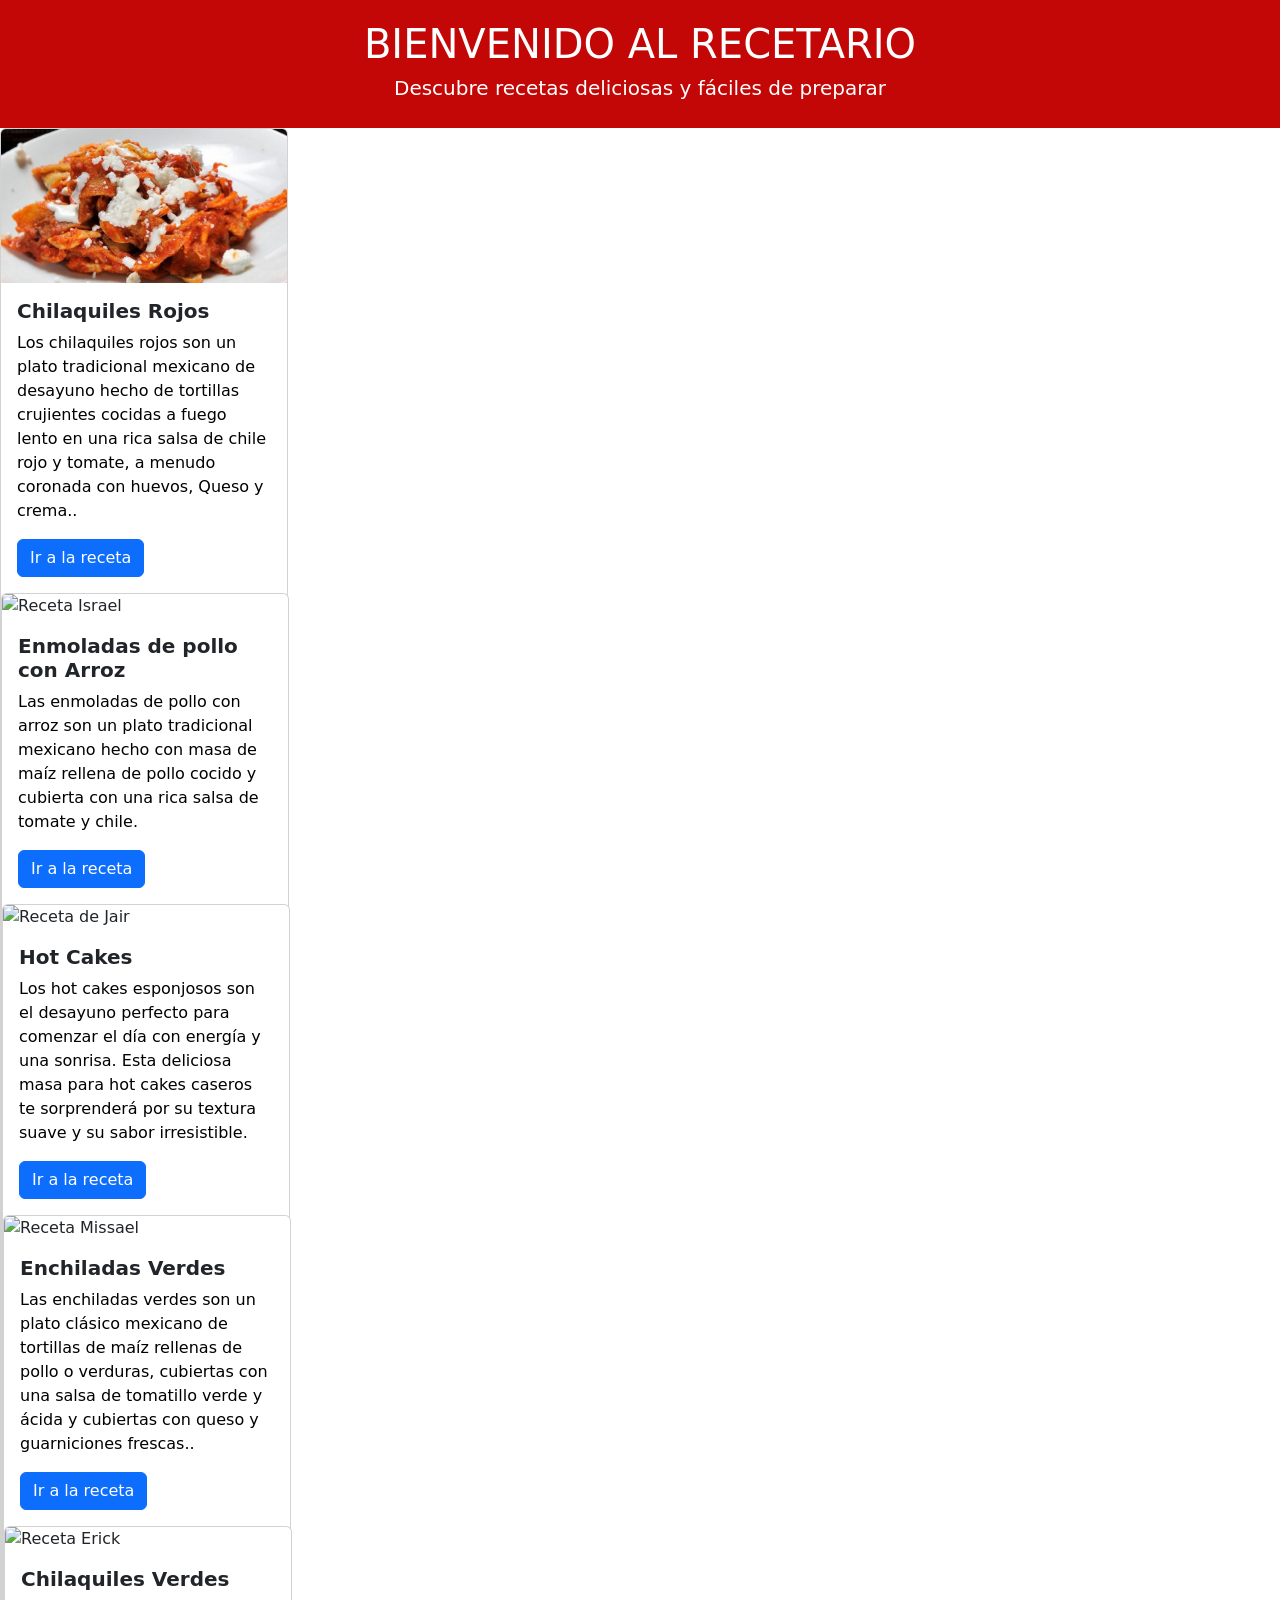
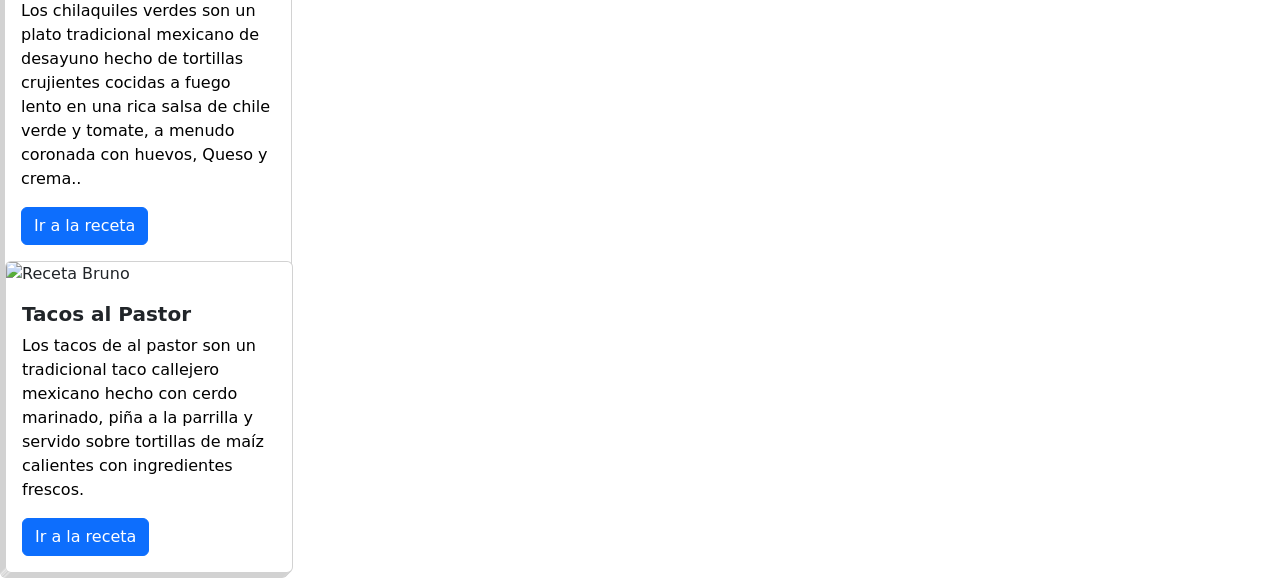
==== commit ec3fe8da: "Se modifica la pagina principal, ademas de que se agrega boton de regreso en cada receta" ====
--- a/index.html
+++ b/index.html
@@ -1,357 +1,75 @@
-<!DOCTYPE html>
-<html lang="es">
-<head>
-    <meta charset="UTF-8">
-    <meta name="viewport" content="width=device-width, initial-scale=1.0">
-    <title>Recetas de Cocina</title>
-    <link rel="stylesheet" href="styles.css">
-</head>
-<body>
-    <h1>Recetario</h1>
-    <div>
-        <center>
-            <h2>Receta de Chilaquiles Rojos</h2>
-        </center>
-    </div>
-    <hr>
-    <!--*Ingredientes-->
-    <h2>Ingredientes: </h2>
-    <ul>
-        <li>Tortilla de maíz fría: (De uno o dos días antes). La tortilla fresca absorbe demasiado aceite y se deshace;
-            la
-            vieja es la que logra el crujido perfecto </li>
-        <li>Jitomate (Tomate rojo): Bien maduro para que la salsa sea dulce y espesa.</li>
-        <li>Chile</li>
-        <li>Crema de rancho: Espesa y ácida para cortar el picor.</li>
-        <li>Queso Cotija: Su salinidad y textura granulada son el cierre perfecto.</li>
-    </ul>
-    <div>
-        <center>
-            <img src="chilaquiles_rojos.jpeg" alt="Chilaquiles Rojos" width="300" height="300">
-            <br>
-        </center>
-    </div>
-
-    <h2>Nota:</h2>
-    <h3>"Cuales tortillas debo tener?"</h3>
-    <p>Si usas totopos de bolsa de supermercado, no te serviran. Necesitas tortillas cortadas en triángulos y dejadas al
-        aire
-        para que pierdan humedad. Asi como esta en la imagen</p>
-    <br>
-    <dev>
-        <center>
-
-            <img src="tortilla_cortada.webp" alt="Tortilla" width="200" height="200">
-            <hr>
-            <br>
-        </center>
-    </dev>
-    <!--*Preparacion-->
-    <div>
-        <center>
-            <h2>Preparacion:</h2>
-        </center>
-    </div>
-    <ol>
-        <li>El Dorado (El mayor punto ciego):
-            Fríe los triángulos de tortilla en aceite bien caliente hasta que cambien de color a un dorado oscuro. El
-            error
-            común es dejarlos pálidos; si no están bien fritos, al contacto con la salsa se volverán una masa informe en
-            segundos. Escurre bien el exceso de grasa.
-        </li>
-        <br>
-        <li>
-            La Salsa de Verdad:
-            Tatemar (quemar ligeramente en el comal) los jitomates, un trozo de cebolla y los chiles de árbol. Licúa con
-            muy
-            poca agua y sal. No la cueles. La textura de la piel tatemada le da el carácter ahumado.
-        </li>
-        <br>
-        <li>
-            El Sazón:
-            Fríe la salsa en una olla con una cucharadita de aceite. Déjala espesar hasta que cambie a un rojo intenso.
-            Si
-            la salsa está muy líquida, tus chilaquiles serán una "sopa de tortilla" mal hecha.
-        </li>
-        <br>
-        <li>
-            El "Encuentro":
-            Aquí es donde la mayoría falla. No cocines los totopos dentro de la salsa por diez minutos. Pon los totopos
-            en
-            un plato y vierte la salsa hirviendo sobre ellos, o dales una vuelta rápida en la olla (30 segundos) y sirve
-            de
-            inmediato.
-        </li>
-        <br>
-        <li>
-            El Coronamiento:
-            Cubre con una lluvia de queso Cotija, un espiral de crema y unas rodajas de cebolla morada.
-        </li>
-    </ol>
-
-    <br>
-    <!--*Platillo preparado-->
-    <hr>
-    <div>
-        <center>
-            <h2>Listo, tu platillo esta preparado</h2>
-            <img src="chilaquiles_rojos.jpeg" alt="chilaquiles">
-            <p>Nota importante: Tu platillo puede variar dependiendo de los ingredientes, la imagen solo es con fines
-                ilustrativos</p>
-            <h2>Disfruta de tus chilaquiles caseros</h2>
-        </center>
-    </div>
-    <hr>
-    <div>
-        <center>
-            <p>=== Proyecto hecho el 4 de abril de 2026 por Marcos T. S. ===</p>
-        </center>
-    </div>
-
-    <h2 class="header_title">Receta Chilaquiles</h2>    
-    <br>
-    <img src="https://www.cocinavital.mx/wp-content/uploads/2017/09/chilaquilesOK.jpg" alt="" width="300" height="300" class="centrada">
-      </header>
-    <br>
-    <main>
-        <img src="https://encrypted-tbn0.gstatic.com/images?q=tbn:ANd9GcTaBjZbi91dl2RSeVtv8R8VCNU1OWjAq2Rb2Q&s" alt="" width="300" height="300" class="right"> 
-    <img src="https://www.65ymas.com/uploads/s1/21/73/80/cebolla-y-ajo.jpeg" alt="" width="300" height="300" class="right">
-        <h2 class="card_title">Ingredientes</h2>
-    <br>
-    <ul>
-        <li>Tortillas</li>
-        <li>Tomates</li>
-        <li>Chile</li>
-        <li>Ajo</li>
-        <li>Cebolla</li>
-        <li>Epazote</li>
-        <li>Cilantro</li>
-        <li>Crema</li>
-        <li>Queso</li>
-        <li>Pollo deshebrado o huevo</li>
-    </ul>
-    
-    <hr>
-    <h2 class="card_title">Preparacion</h2>
-    <ol>
-        <li>Cortar tortillas de maíz en triangulos</li>
-        <li>Freir las tortillas en aceite caliente y quitar excedente con papel absorbente</li>
-        <li>Hervir los tomates y chiles hasta que cambien de color</li>
-        <li>Licuar los tomates y chiles hervidos con el ajo y cebolla</li>
-        <li>Freir la salsa licuada en una cacerola con aceite y sazonar con sal y epasote</li>
-    </ol>
-    <br>
-    <h2 class="card_title">Integracion</h2>
-    <ol>
-        <li>Añadir la tortilla frita a la salsa caliente y mezclar para cubrirlos sin romperlos</li>
-        <li>Coinar por 2 minutos</li>
-    </ol>
-    <br>
-    <h2 class="card_title">Emplatado</h2>
-    <ol>
-        <li>Servir con crema, queso fresco desmoronado y cebolla y cilantro</li>
-        <li>Servir con pollo deshebrado o huevo frito</li>
-    </ol>
-    <br>
-
-    </main>
-    
-    </div>
-
-    <header class="header">
-        <h2 class="header_title">Receta de Enchiladas Verdes</h2>
-    </header>
-    <div class="contenedor_img">
-        <img class="img" src="https://blog.amigofoods.com/wp-content/uploads/2020/12/enchiladas-verdes-1024x683.jpg" alt="enchiladas">
-    </div>
-    <div class="card">
-        <h2 class="card_title">Lista de Ingredintes</h2>
-        <ul>
-            <li>500g de tomates verdes (miltomates)</li>
-            <li>2 o 3 chiles serranos</li>
-            <li>1/4 de cebolla blanca</li>
-            <li>1 diente de ajo</li>
-            <li>1 manojo pequeño de cilantro fresco</li>
-            <li>1 taza de caldo de pollo</li>
-            <li>Sal y pimienta al gusto</li>
-            <li>1 pechuga de pollo cocida y desmenuzada</li>
-            <li>12 a 15 tortillas de maíz</li>
-            <li>Aceite vegetal</li>
-            <li>Crema ácida</li>
-            <li>Queso fresco desmoronado</li>
-            <li>Cebolla morada fileteada</li>
-        </ul>
-    </div>
-
-    <div class="card">
-        <h2 class="card_title">Proceso de Preparación</h2>
-        <ol>
-            <li><strong>Cocinar los vegetales:</strong> Hierve los tomates verdes y los chiles serranos en una olla con suficiente agua hasta que cambien de color.</li>
-            <li><strong>Licuar la salsa:</strong> Coloca en la licuadora los tomates y chiles cocidos, el ajo, la cebolla, el cilantro y la taza de caldo de pollo. Licúa hasta obtener una mezcla homogénea.</li>
-            <li><strong>Sazonar la salsa:</strong> Vierte la salsa en una sartén con un poco de aceite caliente. Cocina a fuego medio, sazona con sal y pimienta al gusto y deja que hierva suavemente por unos minutos. Reserva.</li>
-            <li><strong>Pasar las tortillas:</strong> Calienta un poco de aceite en una sartén y pasa las tortillas rápidamente solo para que se suavicen (no deben quedar crujientes). Escurre el exceso de aceite.</li>
-            <li><strong>Rellenar:</strong> Toma cada tortilla, coloca una porción generosa de pollo desmenuzado en el centro y enróllalas.</li>
-            <li><strong>Emplatar:</strong> Acomoda los rollos de tortilla en un plato, baña con la salsa verde caliente hasta cubrirlas bien.</li>
-            <li><strong>Decorar:</strong> Termina agregando encima la crema ácida, el queso desmoronado y la cebolla morada fileteada al gusto.</li>
-        </ol>
-    </div>
-
-        <header class="hero-header">
-        <div class="overlay">
-            <h2>Enmoladas de pollo con Arroz</h2>
-            <p>Aquí te enseñamos a preparar una rica comida de mediodía hecha con mole ideal para la familia: un clásico de la cocina mexicana</p>
-        </div>
-    </header>
-
-    <main class="recipe-container">
-        <div class="grid-layout">
-            <!-- Ingredientes -->
-            <section class="card ingredients-section">
-                <h2><span class="icon">🛒</span> Ingredientes</h2>
-                <ul class="styled-list">
-                    <li>500ml de Mole poblano</li>
-                    <li>16 tortillas de maíz</li>
-                    <li>Pechuga de pollo desmenuzada</li>
-                    <li>1 taza de arroz blanco</li>
-                    <li>1 tomate y 1/4 de cebolla</li>
-                    <li>Crema ácida y queso fresco</li>
-                </ul>
-                <div class="ingredient-imgs">
-                    <img src="https://thumbs.dreamstime.com/b/pechuga-de-pollo-desmenuzada-textura-jugosa-prote%C3%ADna-cocida-comida-saludable-plato-blanco-vista-superior-color-natural-generado-416415789.jpg" alt="Pollo desmenuzado">
-                    <img src="https://storage.googleapis.com/ghdz-bucket-donamaria-site-prd/recetas/2024-07-18/199_pollo-con-arroz-y-mole.webp" alt="arroz y mole poblano">
-            </center>
-                </div>
-            </section>
-
-            <!-- Procedimiento -->
-            <section class="card procedure-section">
-                <h2><span class="icon">🍳</span> Preparación</h2>
-                <ol class="steps-list">
-                    <li><strong>Preparar el arroz:</strong> Enjuaga el arroz, sofríe con ajo y cebolla, añade 2 tazas de agua y cocina a fuego lento.</li>
-                    <li><strong>Sazonar el mole:</strong> Licúa el tomate cocido con el mole poblano y fríe la mezcla en un poco de aceite hasta espesar.</li>
-                    <li><strong>Armar las enmoladas:</strong> Pasa las tortillas por aceite caliente (rápido), luego por el mole caliente.</li>
-                    <li><strong>Rellenar:</strong> Coloca pollo desmenuzado en el centro, enrolla y coloca en el plato.</li>
-                    <li><strong>Finalizar:</strong> Baña con más mole y añade crema, cebolla y queso al gusto.</li>
-                </ol>
-            </section>
-        </div>
-
-        <!-- Galería del platillo final -->
-        <section class="final-showcase">
-            <h3>Resultado Final</h3>
-            <img src="https://deliciasdelsureste.com/blog/app/web/upload/source/10_e91dd21507a4ec619f928bef3d0f94d8.jpeg" alt="Platillo final de enmoladas" class="main-dish-img">
-        </section>
-    </main>
-
-    <footer class="recipe-footer">
-        <center>
-            <h2>Y ahora, ya sabes que comer en familia: ¡unas cremosas y picositas enmoladas de pollo con arroz!</h2>
-            <br>
-            <p>Con estos sencillos pasos, tienes un plato increíble para disfrutar con tu pareja o familia. Cuentanos que más le añadiste por correo: food@foods.com</p>
-            <br>
-            <p>Si te ha gustado esta receta, compártela con tus amigos y familiares. Y no olvides suscribirte para recibir nuevas ideas para cocinar. Nos vemos en el próximo blog.</p>
-        </center>
-    </footer>
-
-    <div class="container"> <!--CONTENEDOR PRINCIPAL-->            <!--?PRIMER CLASS-->
-    <header>                                                        <!--Bloque-->
-        <h2 class="header_title">Receta para preparar Hot Cakes</h2> <!--?SEGUNDA CLASS-->
-    </header>
-        <br>
-    <br>
-    <h2 class="header2_title">¿Por qué Hot Cakes?</h2>              <!--?TERCERA CLASS-->
-    <main class="main">                                                          <!--Inicia mi cuerpo principal-->
-    <section class="card card--highligth">
-    <p class="card_text">Los Hot-Cakes son un desayuno bastante sencillo de preparar, puedes realizar bastantes variaciones tanto dulces y saladas, su historia se remonta desde la cultura griega para leer más</p>
-    <a href="https://gourmetdemexico.com.mx/gastronomia-mexicana/origen-hot-cakes/" target="_blank">Pulsa aqui: Origen de los Hot Cakes</a>
-    <br>
-    <img src="https://encrypted-tbn0.gstatic.com/images?q=tbn:ANd9GcTRc9dYTV4fxO4QvnuvYhRGMa8PsQWmQunqwQ&s" alt="Hotcakes" width="350" height="250">
-    </section>
-    <br>
-    <br>
-    <br>
-    <section class="card">
-    <h2 class="header2_title">Ingredientes:</h2>
-    <p>Los ingredientes que necesitamos serán los siguientes:</p>
-    <br>
-    <ol>
-      <li>1 taza de harina para Hot Cakes</li>
-      <img src="https://i5.walmartimages.com.mx/mg/gm/3pp/asr/c9fb48d7-d149-4fcc-9da9-5110d20944f2.8636f9fd826f9f3d337d60f8988f9ce8.jpeg?odnHeight=612&odnWidth=612&odnBg=FFFFFF" alt="Harina Hot Cakes" width="100" height="100">
-      <li>1 huevo</li>
-      <li>1 1/4 de taza de leche</li>
-      <img src="https://encrypted-tbn0.gstatic.com/images?q=tbn:ANd9GcTJf9AUFXjckrgUV_Fe2ieB7hwACevWARSB0w&s" alt="Leche Alpura" width="100" height="100">
-      <li> 1 cda de mantequilla derretida</li>
-      <li>10 ml de vainilla liquida</li>  
-      <li>1/4 cda de canela molida</li>
-      <li>Acompañamientos al gusto (Cajeta, Lechera, etc.)</li>
-    </ol>
-    </section>
-    <br>
-    <section class="card2">
-    <h2 class="header2_title">Utencilios a utilizar:</h2>
-    <br>
-    <ol>
-        <li>1 sarten antiadherente</li>
-        <li>1 cuchara plana</li>
-        <li>Batidora o globo batidor</li>
-    </ol>
-    <br>
-    <br>
-    <table>
-        <tr>
-            <th>Paso</th>
-            <th>Procedimiento </th>
-        </tr>
-        <tr>
-            <td>1</td>
-            <td>Agrega todos los ingredientes al bowl y revuelve con la batidora hasta que sea una masa homogenea</td>
-        </tr>
-        <tr>
-            <td>2</td>
-            <td>Coce los hot cakes en el sarten y sirvelos a tu gusto</td>
-        </tr>
-    </table>
-    </section>
-    </main>
-</div>
-
-    <h2>Receta de Tacos al Pastor</h2>
-<img src="https://cdn7.kiwilimon.com/recetaimagen/13996/640x426/6330.jpg.webp " alt="Tacos al Pastor" width="300" height="200">
-<br>
-<h2>Ingredientes:</h2>
-<ul>
-    <li>500g de carne de cerdo (preferiblemente lomo o pierna)</li>
-    <li>2 chiles guajillos</li>
-    <li>2 chiles anchos</li>
-    <li>1/4 de taza de vinagre de manzana</li>
-    <li>2 dientes de ajo</li>
-    <li>1 cucharadita de comino</li>
-    <li>1 cucharadita de orégano</li>
-    <li>1/2 cucharadita de clavo de olor</li>
-    <li>1/2 cucharadita de pimienta negra</li>
-    <li>1/4 de taza de jugo de piña</li>
-    <li>Sal al gusto</li>
-    <li>1/4 de taza de aceite de oliva</li>
-    <li>1 piña fresca, pelada y cortada en rodajas</li>
-    <li>1 cebolla, picada</li>
-    <li>1 manojo de cilantro, picado</li>
-    <li>Limones, cortados en cuartos</li>
-    <li>Tortillas de maíz</li>
-    </ul>
-    <img src="https://tortillasnagual.com/wp-content/uploads/2024/06/Las-tortillas-de-maiz-engordan-1024x684.jpg" alt="Tortillas de maíz" width="300" height="200">
-    <br>
-    <br>
-        <img src="https://www.lasalsapremier.mx/wp-content/uploads/2017/06/kilo-de-carne.jpg" alt="Carne al Pastor" width="300" height="200">
-    <br>
-    <br>
-    <h2>Instrucciones:</h2>
-    <ol>
-        <li>En una sartén, tuesta los chiles guajillos y anchos hasta que estén fragantes. Luego, remójalos en agua caliente durante 15 minutos.</li>
-        <li>En una licuadora, mezcla los chiles remojados, vinagre de manzana, ajo, comino, orégano, clavo de olor, pimienta negra, jugo de piña, sal y aceite de oliva hasta obtener una salsa suave.</li>
-        <li>Corta la carne de cerdo en tiras delgadas y marínala con la salsa durante al menos 2 horas, preferiblemente toda la noche.</li>
-        <li>Precalienta una parrilla o sartén a fuego medio-alto. Cocina la carne marinada hasta que esté bien cocida y ligeramente caramelizada, aproximadamente 5-7 minutos por lado.</li>
-        <li>Mientras se cocina la carne, asa las rodajas de piña hasta que estén doradas y caramelizadas.</li>
-        <li>Calienta las tortillas de maíz en una sartén o comal.</li>
-        <li>Para armar los tacos, coloca una porción de carne al pastor en cada tortilla, agrega una rodaja de piña asada, un poco de cebolla picada y cilantro. Exprime un poco de jugo de limón por encima y sirve caliente.</li>
-    </ol>
+<!DOCTYPE html>
+<html lang="en">
+<head>
+    <meta charset="UTF-8">
+    <meta name="viewport" content="width=device-width, initial-scale=1.0">
+    <title>Recetario</title>
+    <link rel="stylesheet" href="styles.css">
+    <link rel="stylesheet" href="https://cdn.jsdelivr.net/npm/bootstrap@5.3.8/dist/css/bootstrap.min.css">
+
+</head>
+<body>
+    <div class="title">
+        <center>
+        <h1>BIENVENIDO AL RECETARIO </h1>
+        <h5>Descubre recetas deliciosas y fáciles de preparar</h5>
+         </center>
+    </div>
+
+    
+   
+<div class ="recetas">
+    <div class="card" style="width: 18rem;">
+  <img src="chilaquiles_rojos.jpeg" class="card-img-top" alt="Receta Marcos">
+  <div class="card-body">
+    <h5 class="card-title">Chilaquiles Rojos</h5>
+    <p class="card-text">Los chilaquiles rojos son un plato tradicional mexicano de desayuno hecho de tortillas crujientes cocidas a fuego lento en una rica salsa de chile rojo y tomate, a menudo coronada con huevos, Queso y crema..</p>
+    <a href="receta_marcos.html" class="btn btn-primary">Ir a la receta</a>
+  </div>
+
+      <div  class="card" style="width: 18rem;">
+  <img src="https://deliciasdelsureste.com/blog/app/web/upload/source/10_e91dd21507a4ec619f928bef3d0f94d8.jpeg" class="card-img-top" alt="Receta Israel">
+  <div class="card-body">
+    <h5 class="card-title">Enmoladas de pollo con Arroz</h5>
+    <p class="card-text">Las enmoladas de pollo con arroz son un plato tradicional mexicano hecho con masa de maíz rellena de pollo cocido y cubierta con una rica salsa de tomate y chile.</p>
+    <a href="receta_isra.html" class="btn btn-primary" >Ir a la receta</a>
+  </div>
+
+      <div  class="card" style="width: 18rem;">
+  <img src="https://encrypted-tbn0.gstatic.com/images?q=tbn:ANd9GcTRc9dYTV4fxO4QvnuvYhRGMa8PsQWmQunqwQ&s" class="card-img-top" alt="Receta de Jair">
+  <div class="card-body">
+    <h5 class="card-title">Hot Cakes</h5>
+    <p class="card-text">Los hot cakes esponjosos son el desayuno perfecto para comenzar el día con energía y una sonrisa. Esta deliciosa masa para hot cakes caseros te sorprenderá por su textura suave y su sabor irresistible.</p>
+    <a href="receta_jair.html" class="btn btn-primary">Ir a la receta</a>
+  </div>
+
+      <div class="card" style="width: 18rem;">
+  <img src="https://blog.amigofoods.com/wp-content/uploads/2020/12/enchiladas-verdes-1024x683.jpg" class="card-img-top" alt="Receta Missael">
+  <div class="card-body">
+    <h5 class="card-title">Enchiladas Verdes</h5>
+    <p class="card-text">Las enchiladas verdes son un plato clásico mexicano de tortillas de maíz rellenas de pollo o verduras, cubiertas con una salsa de tomatillo verde y ácida y cubiertas con queso y guarniciones frescas..</p>
+    <a href="receta_missael.html" class="btn btn-primary">Ir a la receta</a>
+  </div>
+
+      <div class="card" style="width: 18rem;">
+  <img src="https://www.cocinavital.mx/wp-content/uploads/2017/09/chilaquilesOK.jpg" class="card-img-top" alt="Receta Erick">
+  <div class="card-body">
+    <h5 class="card-title">Chilaquiles Verdes</h5>
+    <p class="card-text">Los chilaquiles verdes son un plato tradicional mexicano de desayuno hecho de tortillas crujientes cocidas a fuego lento en una rica salsa de chile verde y tomate, a menudo coronada con huevos, Queso y crema..</p>
+    <a href="receta_erick.html" class="btn btn-primary">Ir a la receta</a>
+  </div>
+
+      <div class="card"style="width: 18rem;">
+  <img src="https://cdn7.kiwilimon.com/recetaimagen/13996/640x426/6330.jpg.webp" class="card-img-top" alt="Receta Bruno">
+  <div class="card-body">
+    <h5 class="card-title">Tacos al Pastor</h5>
+    <p class="card-text">Los tacos de al pastor son un tradicional taco callejero mexicano hecho con cerdo marinado, piña a la parrilla y servido sobre tortillas de maíz calientes con ingredientes frescos.</p>
+    <a href="receta_bruno.html" class="btn btn-primary">Ir a la receta</a>
+  </div>
+
+</div>
+
+    
+    <script src="https://cdn.jsdelivr.net/npm/bootstrap@5.3.8/dist/js/bootstrap.bundle.min.js"></script>
+</body>
 </html>
--- a/styles.css
+++ b/styles.css
@@ -0,0 +1,20 @@
+.body{
+    margin: 1px;
+
+}
+.title{
+    background-color: #c30707;
+    color: white;
+    padding: 20px;
+}
+
+.card-title{
+    font-size: 20px;
+    font-weight: bold;
+}
+
+.card-text{
+    font-size: 16px;
+    color: black;
+}
+
